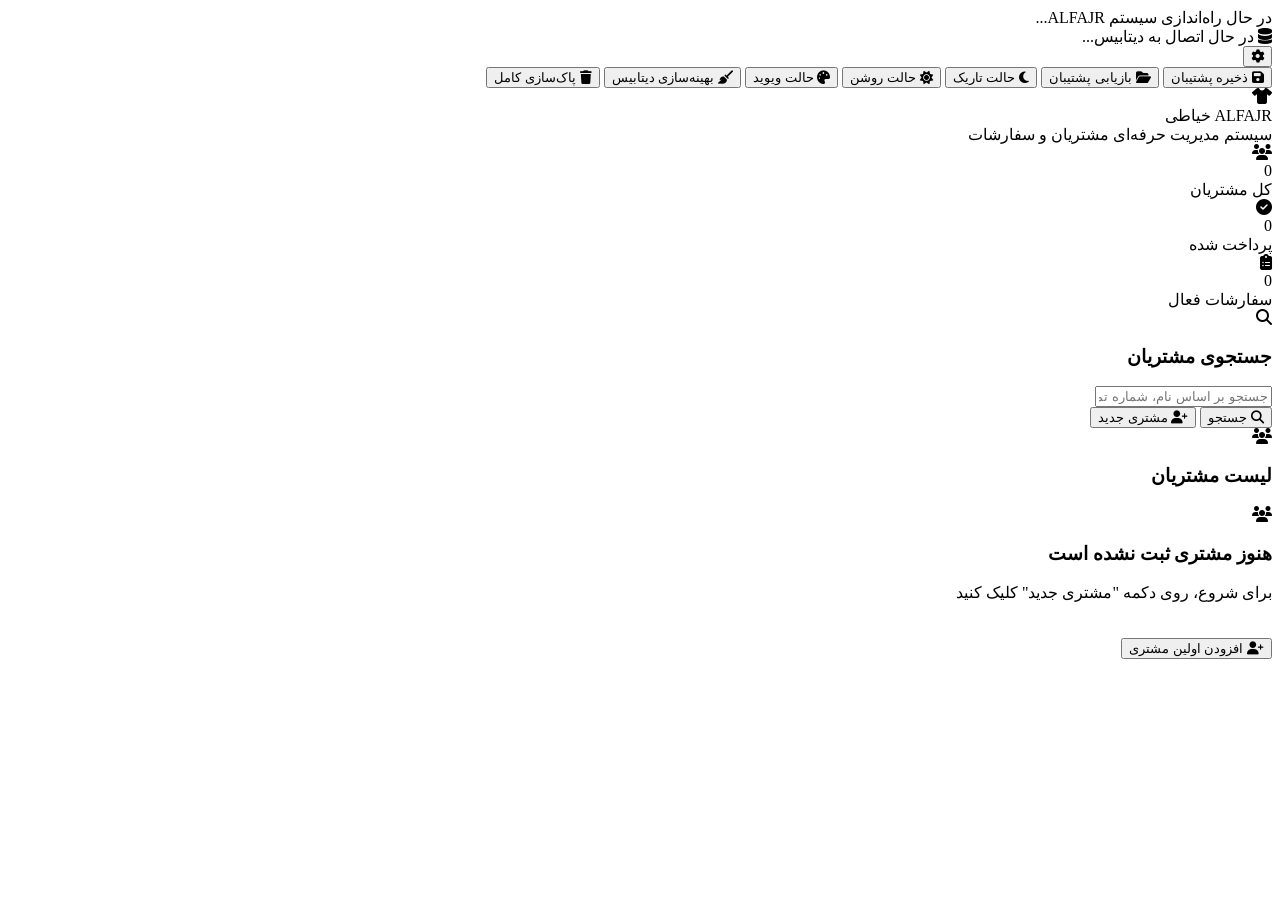
==== index.html @ a3b1174b "Add files via upload" ====
<!DOCTYPE html>
<html lang="fa" dir="rtl">
<head>
    <meta charset="UTF-8">
    <meta name="viewport" content="width=device-width, initial-scale=1.0">
    <meta name="theme-color" content="#D4AF37">
    <meta name="description" content="سیستم مدیریت خیاطی ALFAJR - نسخه حرفه‌ای">
    
    <!-- PWA Configuration -->
    <link rel="manifest" href="manifest.json">
    <link rel="icon" type="image/png" href="assets/icons/icon-192.png">
    <link rel="apple-touch-icon" href="assets/icons/icon-192.png">
    
    <!-- Font Awesome -->
    <link rel="stylesheet" href="https://cdnjs.cloudflare.com/ajax/libs/font-awesome/6.4.0/css/all.min.css">
    
    <!-- CSS Files -->
    <link rel="stylesheet" href="css/main.css">
    <link rel="stylesheet" href="css/theme.css">
    <link rel="stylesheet" href="css/responsive.css">
    
    <title>ALFAJR خیاطی - سیستم مدیریت</title>
</head>
<body class="dark-mode">
    <!-- Loading Overlay -->
    <div id="loadingOverlay">
        <div class="loading-spinner"></div>
        <div id="loadingText">در حال راه‌اندازی سیستم ALFAJR...</div>
    </div>

    <!-- Global Notification -->
    <div id="globalNotification"></div>

    <!-- Database Status -->
    <div id="dbStatus" class="db-status">
        <i class="fas fa-database"></i>
        <span>در حال اتصال به دیتابیس...</span>
    </div>

    <!-- Settings Menu -->
    <div class="settings-menu">
        <button class="settings-btn" onclick="toggleSettings()">
            <i class="fas fa-cog"></i>
        </button>
        <div class="settings-dropdown" id="settingsDropdown">
            <button onclick="saveDataToFile()">
                <i class="fas fa-save"></i>
                ذخیره پشتیبان
            </button>
            <button onclick="document.getElementById('fileInput').click()">
                <i class="fas fa-folder-open"></i>
                بازیابی پشتیبان
            </button>
            <button onclick="toggleDarkMode()">
                <i class="fas fa-moon"></i>
                حالت تاریک
            </button>
            <button onclick="toggleLightMode()">
                <i class="fas fa-sun"></i>
                حالت روشن
            </button>
            <button onclick="toggleVividMode()">
                <i class="fas fa-palette"></i>
                حالت ویوید
            </button>
            <button onclick="optimizeDatabase()">
                <i class="fas fa-broom"></i>
                بهینه‌سازی دیتابیس
            </button>
            <button onclick="clearAllData()" class="delete-btn">
                <i class="fas fa-trash"></i>
                پاک‌سازی کامل
            </button>
        </div>
    </div>

    <!-- Hidden File Input for Backup -->
    <input type="file" id="fileInput" accept=".json" style="display: none;">

    <div class="container">
        <!-- Home Page -->
        <div id="homePage">
            <!-- Main Header -->
            <div class="main-header">
                <div class="logo">
                    <i class="fas fa-tshirt"></i>
                    <div>
                        <div>ALFAJR خیاطی</div>
                        <div class="tagline">سیستم مدیریت حرفه‌ای مشتریان و سفارشات</div>
                    </div>
                </div>
            </div>

            <!-- Stats Bar -->
            <div class="stats-bar" id="statsBar">
                <div class="stat-card">
                    <div class="stat-icon"><i class="fas fa-users"></i></div>
                    <div class="stat-value" id="totalCustomers">0</div>
                    <div class="stat-label">کل مشتریان</div>
                </div>
                <div class="stat-card">
                    <div class="stat-icon"><i class="fas fa-check-circle"></i></div>
                    <div class="stat-value" id="paidCustomers">0</div>
                    <div class="stat-label">پرداخت شده</div>
                </div>
                <div class="stat-card">
                    <div class="stat-icon"><i class="fas fa-clipboard-list"></i></div>
                    <div class="stat-value" id="activeOrders">0</div>
                    <div class="stat-label">سفارشات فعال</div>
                </div>
            </div>

            <!-- Search Section -->
            <div class="search-section">
                <div class="search-header">
                    <i class="fas fa-search"></i>
                    <h3>جستجوی مشتریان</h3>
                </div>
                <div class="search-box">
                    <input type="text" id="searchInput" placeholder="جستجو بر اساس نام، شماره تماس، کد یا توضیحات...">
                    <div class="search-buttons">
                        <button class="btn-primary" onclick="searchCustomer()">
                            <i class="fas fa-search"></i>
                            جستجو
                        </button>
                        <button class="btn-success" onclick="addCustomer()">
                            <i class="fas fa-user-plus"></i>
                            مشتری جدید
                        </button>
                    </div>
                </div>
            </div>

            <!-- Customer List -->
            <div class="customer-list-section">
                <div class="section-title">
                    <i class="fas fa-users"></i>
                    <h3>لیست مشتریان</h3>
                </div>
                <div id="customerList">
                    <!-- Customer cards will be loaded here -->
                    <div class="empty-state">
                        <i class="fas fa-users"></i>
                        <h3>هنوز مشتری ثبت نشده است</h3>
                        <p>برای شروع، روی دکمه "مشتری جدید" کلیک کنید</p>
                        <button class="btn-primary" onclick="addCustomer()" style="margin-top: 20px;">
                            <i class="fas fa-user-plus"></i> افزودن اولین مشتری
                        </button>
                    </div>
                </div>
            </div>
        </div>

        <!-- Profile Page -->
        <div id="profilePage" style="display: none;">
            <!-- Back Button -->
            <button class="back-button btn-secondary" onclick="backHome()">
                <i class="fas fa-arrow-right"></i>
                بازگشت به لیست
            </button>

            <!-- Profile Header -->
            <div class="profile-header-section">
                <div class="profile-main-info">
                    <div class="profile-name" id="profileName">نام مشتری</div>
                    <div class="profile-phone" id="profilePhone">
                        <i class="fas fa-phone"></i>
                        <span id="profilePhoneText">شماره تماس</span>
                    </div>
                    <div class="profile-id" id="profileId">کد: ----------</div>
                </div>

                <!-- Print Buttons -->
                <div class="print-buttons-container" id="printButtonsContainer">
                    <button class="btn-primary" onclick="printFullTable()">
                        <i class="fas fa-print"></i>
                        چاپ لیبل اندازه
                    </button>
                    <button class="btn-secondary" onclick="printProfessionalInvoice()">
                        <i class="fas fa-file-invoice"></i>
                        چاپ فاکتور
                    </button>
                </div>
            </div>

            <!-- Customer Notes -->
            <div class="profile-section">
                <div class="section-header">
                    <h3><i class="fas fa-sticky-note"></i> توضیحات مشتری</h3>
                </div>
                <textarea id="customerNotes" placeholder="توضیحات و یادداشت‌های مربوط به این مشتری را اینجا وارد کنید..."></textarea>
            </div>

            <!-- Measurements Section -->
            <div class="profile-section" id="measurementsContainer">
                <!-- Measurements will be loaded here -->
            </div>

            <!-- Models Section -->
            <div class="profile-section" id="modelsContainer">
                <!-- Models will be loaded here -->
            </div>

            <!-- Price & Delivery Section -->
            <div class="profile-section" id="priceDeliveryContainer">
                <!-- Price & Delivery will be loaded here -->
            </div>

            <!-- Orders Section -->
            <div class="profile-section" id="ordersContainer">
                <!-- Orders will be loaded here -->
            </div>

            <!-- Action Buttons -->
            <div class="profile-action-buttons">
                <button class="btn-primary" onclick="saveCustomer()">
                    <i class="fas fa-save"></i>
                    ذخیره تغییرات
                </button>
                <button class="btn-success" onclick="printFullTable()">
                    <i class="fas fa-print"></i>
                    چاپ لیبل اندازه
                </button>
                <button class="btn-secondary" onclick="printProfessionalInvoice()">
                    <i class="fas fa-file-invoice"></i>
                    چاپ فاکتور
                </button>
                <button class="btn-danger" onclick="deleteCurrentCustomer()">
                    <i class="fas fa-trash"></i>
                    حذف مشتری
                </button>
            </div>
        </div>
    </div>

    <!-- JavaScript Files -->
    <script src="js/utils.js"></script>
    <script src="js/id-generator.js"></script>
    <script src="js/customer.js"></script>
    <script src="js/db.js"></script>
    <script src="js/app.js"></script>
    
    <!-- Service Worker Registration -->
    <script>
        if ('serviceWorker' in navigator) {
            window.addEventListener('load', () => {
                navigator.serviceWorker.register('service-worker.js')
                    .then(registration => {
                        console.log('ServiceWorker registered successfully:', registration.scope);
                    })
                    .catch(error => {
                        console.log('ServiceWorker registration failed:', error);
                    });
            });
        }
    </script>
</body>
</html>
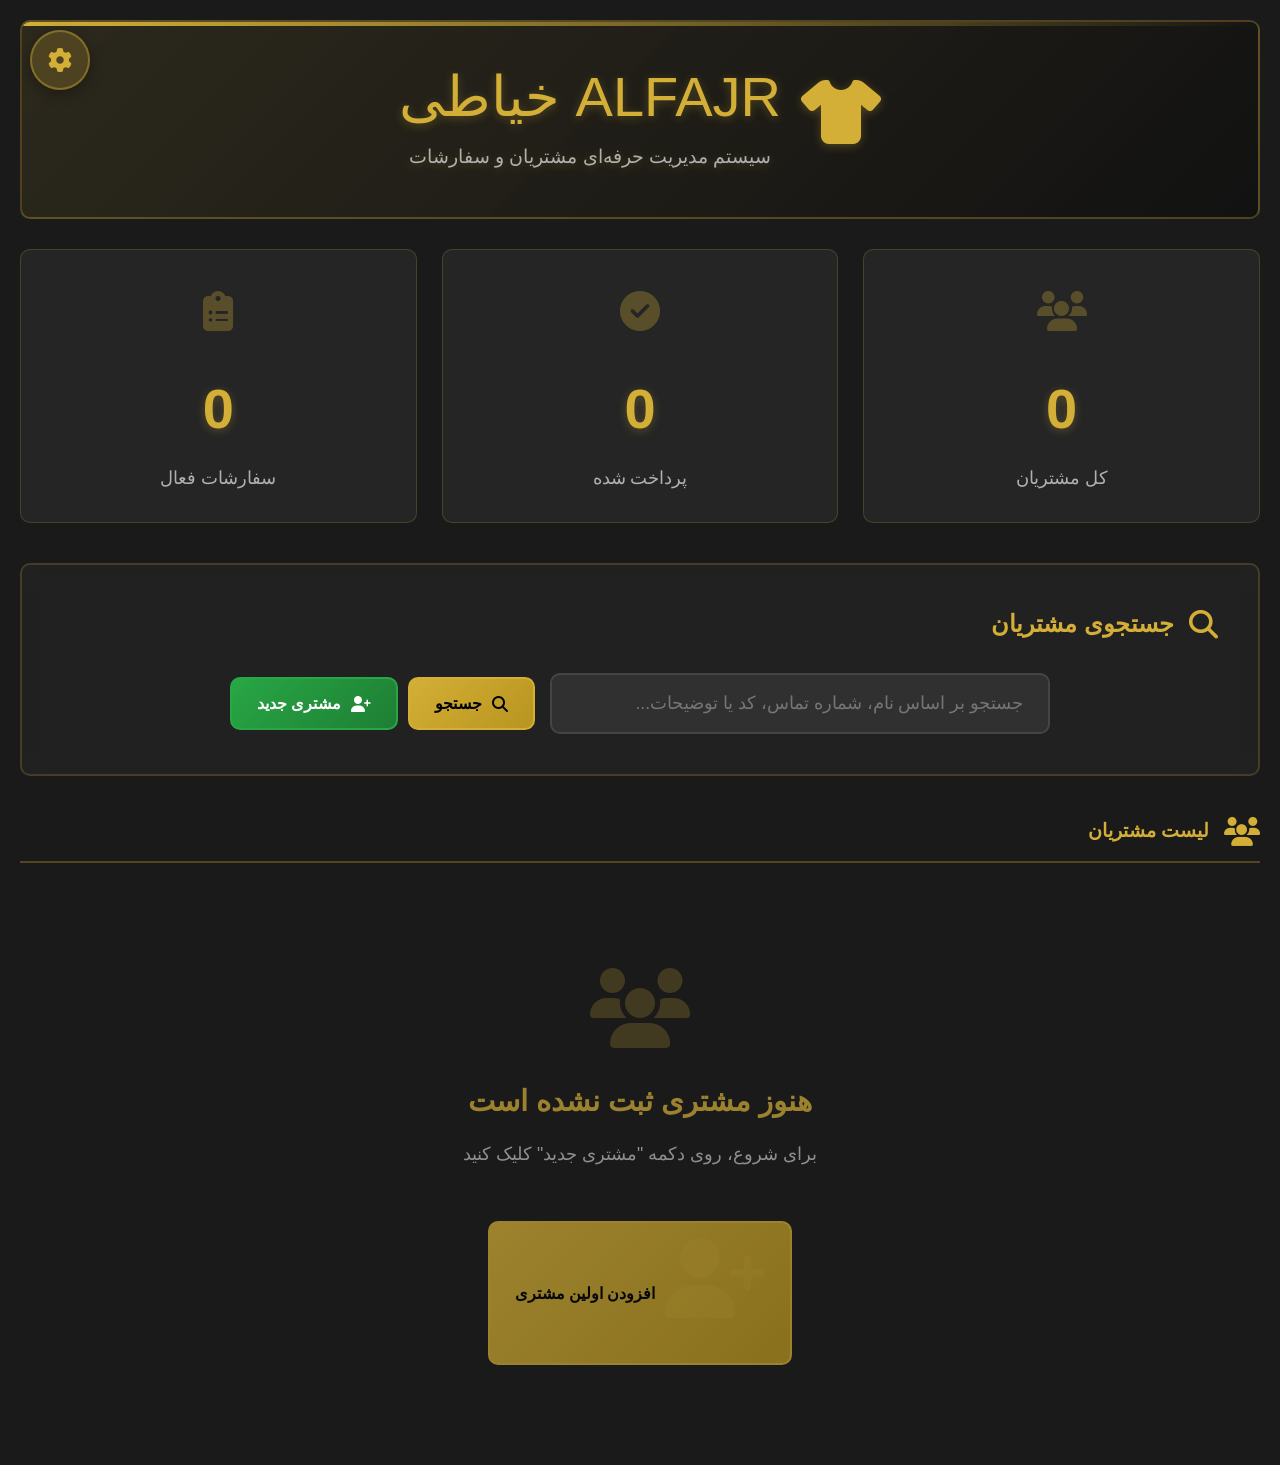
==== commit 50b99ca2: "Update index.html" ====
--- a/index.html
+++ b/index.html
@@ -23,51 +23,45 @@
 </head>
 <body class="dark-mode">
     <!-- Loading Overlay -->
-    <div id="loadingOverlay">
+    <div id="loadingOverlay" class="loading-overlay">
         <div class="loading-spinner"></div>
-        <div id="loadingText">در حال راه‌اندازی سیستم ALFAJR...</div>
+        <div id="loadingText" class="loading-text">در حال راه‌اندازی سیستم...</div>
     </div>
 
     <!-- Global Notification -->
-    <div id="globalNotification"></div>
-
-    <!-- Database Status -->
-    <div id="dbStatus" class="db-status">
-        <i class="fas fa-database"></i>
-        <span>در حال اتصال به دیتابیس...</span>
-    </div>
+    <div id="globalNotification" class="notification-container"></div>
 
     <!-- Settings Menu -->
     <div class="settings-menu">
-        <button class="settings-btn" onclick="toggleSettings()">
+        <button class="settings-btn" onclick="App.toggleSettings()">
             <i class="fas fa-cog"></i>
         </button>
         <div class="settings-dropdown" id="settingsDropdown">
-            <button onclick="saveDataToFile()">
+            <button onclick="App.exportData()">
                 <i class="fas fa-save"></i>
                 ذخیره پشتیبان
             </button>
-            <button onclick="document.getElementById('fileInput').click()">
+            <button onclick="App.triggerFileImport()">
                 <i class="fas fa-folder-open"></i>
                 بازیابی پشتیبان
             </button>
-            <button onclick="toggleDarkMode()">
+            <button onclick="App.setTheme('dark')">
                 <i class="fas fa-moon"></i>
                 حالت تاریک
             </button>
-            <button onclick="toggleLightMode()">
+            <button onclick="App.setTheme('light')">
                 <i class="fas fa-sun"></i>
                 حالت روشن
             </button>
-            <button onclick="toggleVividMode()">
+            <button onclick="App.setTheme('vivid')">
                 <i class="fas fa-palette"></i>
                 حالت ویوید
             </button>
-            <button onclick="optimizeDatabase()">
+            <button onclick="App.optimizeDatabase()">
                 <i class="fas fa-broom"></i>
-                بهینه‌سازی دیتابیس
-            </button>
-            <button onclick="clearAllData()" class="delete-btn">
+                بهینه‌سازی
+            </button>
+            <button onclick="App.clearAllData()" class="delete-btn">
                 <i class="fas fa-trash"></i>
                 پاک‌سازی کامل
             </button>
@@ -119,11 +113,11 @@
                 <div class="search-box">
                     <input type="text" id="searchInput" placeholder="جستجو بر اساس نام، شماره تماس، کد یا توضیحات...">
                     <div class="search-buttons">
-                        <button class="btn-primary" onclick="searchCustomer()">
+                        <button class="btn-primary" onclick="App.searchCustomers()">
                             <i class="fas fa-search"></i>
                             جستجو
                         </button>
-                        <button class="btn-success" onclick="addCustomer()">
+                        <button class="btn-success" onclick="App.addCustomer()">
                             <i class="fas fa-user-plus"></i>
                             مشتری جدید
                         </button>
@@ -138,12 +132,11 @@
                     <h3>لیست مشتریان</h3>
                 </div>
                 <div id="customerList">
-                    <!-- Customer cards will be loaded here -->
                     <div class="empty-state">
                         <i class="fas fa-users"></i>
                         <h3>هنوز مشتری ثبت نشده است</h3>
                         <p>برای شروع، روی دکمه "مشتری جدید" کلیک کنید</p>
-                        <button class="btn-primary" onclick="addCustomer()" style="margin-top: 20px;">
+                        <button class="btn-primary" onclick="App.addCustomer()" style="margin-top: 20px;">
                             <i class="fas fa-user-plus"></i> افزودن اولین مشتری
                         </button>
                     </div>
@@ -154,7 +147,7 @@
         <!-- Profile Page -->
         <div id="profilePage" style="display: none;">
             <!-- Back Button -->
-            <button class="back-button btn-secondary" onclick="backHome()">
+            <button class="back-button btn-secondary" onclick="App.backHome()">
                 <i class="fas fa-arrow-right"></i>
                 بازگشت به لیست
             </button>
@@ -172,11 +165,11 @@
 
                 <!-- Print Buttons -->
                 <div class="print-buttons-container" id="printButtonsContainer">
-                    <button class="btn-primary" onclick="printFullTable()">
+                    <button class="btn-primary" onclick="App.printMeasurementLabel()">
                         <i class="fas fa-print"></i>
                         چاپ لیبل اندازه
                     </button>
-                    <button class="btn-secondary" onclick="printProfessionalInvoice()">
+                    <button class="btn-secondary" onclick="App.printInvoice()">
                         <i class="fas fa-file-invoice"></i>
                         چاپ فاکتور
                     </button>
@@ -193,39 +186,76 @@
 
             <!-- Measurements Section -->
             <div class="profile-section" id="measurementsContainer">
-                <!-- Measurements will be loaded here -->
+                <div class="section-header">
+                    <h3><i class="fas fa-ruler-combined"></i> اندازه‌گیری‌ها</h3>
+                </div>
+                <div class="measurements-grid" id="measurementsGrid">
+                    <!-- اندازه‌گیری‌ها اینجا رندر می‌شوند -->
+                </div>
             </div>
 
             <!-- Models Section -->
             <div class="profile-section" id="modelsContainer">
-                <!-- Models will be loaded here -->
+                <div class="section-header">
+                    <h3><i class="fas fa-tshirt"></i> مدل‌ها</h3>
+                </div>
+                <div class="models-grid" id="modelsGrid">
+                    <!-- مدل‌ها اینجا رندر می‌شوند -->
+                </div>
             </div>
 
             <!-- Price & Delivery Section -->
             <div class="profile-section" id="priceDeliveryContainer">
-                <!-- Price & Delivery will be loaded here -->
+                <div class="price-delivery-grid">
+                    <div class="price-section">
+                        <h4><i class="fas fa-money-bill-wave"></i> قیمت‌گذاری</h4>
+                        <div class="price-input">
+                            <label>قیمت کل (تومان):</label>
+                            <input type="number" id="totalPrice" min="0" step="1000">
+                        </div>
+                        <div class="price-input">
+                            <label>مبلغ پرداخت شده:</label>
+                            <input type="number" id="paidAmount" min="0" step="1000">
+                        </div>
+                    </div>
+                    <div class="delivery-section">
+                        <h4><i class="fas fa-calendar-alt"></i> تحویل</h4>
+                        <div class="delivery-input">
+                            <label>تاریخ تحویل:</label>
+                            <input type="text" id="deliveryDate" placeholder="مثال: ۱۴۰۲/۱۰/۱۵">
+                        </div>
+                    </div>
+                </div>
             </div>
 
             <!-- Orders Section -->
             <div class="profile-section" id="ordersContainer">
-                <!-- Orders will be loaded here -->
+                <div class="section-header">
+                    <h3><i class="fas fa-clipboard-list"></i> سفارشات</h3>
+                    <button class="btn-small" onclick="App.addOrder()">
+                        <i class="fas fa-plus"></i> افزودن سفارش
+                    </button>
+                </div>
+                <div id="ordersList">
+                    <!-- سفارشات اینجا رندر می‌شوند -->
+                </div>
             </div>
 
             <!-- Action Buttons -->
             <div class="profile-action-buttons">
-                <button class="btn-primary" onclick="saveCustomer()">
+                <button class="btn-primary" onclick="App.saveCurrentCustomer()">
                     <i class="fas fa-save"></i>
                     ذخیره تغییرات
                 </button>
-                <button class="btn-success" onclick="printFullTable()">
+                <button class="btn-success" onclick="App.printMeasurementLabel()">
                     <i class="fas fa-print"></i>
                     چاپ لیبل اندازه
                 </button>
-                <button class="btn-secondary" onclick="printProfessionalInvoice()">
+                <button class="btn-secondary" onclick="App.printInvoice()">
                     <i class="fas fa-file-invoice"></i>
                     چاپ فاکتور
                 </button>
-                <button class="btn-danger" onclick="deleteCurrentCustomer()">
+                <button class="btn-danger" onclick="App.deleteCurrentCustomer()">
                     <i class="fas fa-trash"></i>
                     حذف مشتری
                 </button>
@@ -235,9 +265,9 @@
 
     <!-- JavaScript Files -->
     <script src="js/utils.js"></script>
-    <script src="js/id-generator.js"></script>
+    <script src="js/db.js"></script>
     <script src="js/customer.js"></script>
-    <script src="js/db.js"></script>
+    <script src="js/print.js"></script>
     <script src="js/app.js"></script>
     
     <!-- Service Worker Registration -->
@@ -245,9 +275,6 @@
         if ('serviceWorker' in navigator) {
             window.addEventListener('load', () => {
                 navigator.serviceWorker.register('service-worker.js')
-                    .then(registration => {
-                        console.log('ServiceWorker registered successfully:', registration.scope);
-                    })
                     .catch(error => {
                         console.log('ServiceWorker registration failed:', error);
                     });
@@ -255,4 +282,4 @@
         }
     </script>
 </body>
-</html>+</html>
--- a/css/main.css
+++ b/css/main.css
@@ -0,0 +1,1227 @@
+/* ========== RESET & BASE STYLES ========== */
+* {
+    margin: 0;
+    padding: 0;
+    box-sizing: border-box;
+}
+
+:root {
+    --primary-gold: #D4AF37;
+    --primary-dark: #1a1a1a;
+    --primary-light: #f8f9fa;
+    --text-light: #C0C0C0;
+    --text-dark: #333333;
+    --success: #28a745;
+    --danger: #dc3545;
+    --warning: #ffc107;
+    --info: #17a2b8;
+    --border-radius: 10px;
+    --box-shadow: 0 4px 20px rgba(0, 0, 0, 0.2);
+    --transition: all 0.3s ease;
+}
+
+body {
+    font-family: 'Segoe UI', Tahoma, Geneva, Verdana, sans-serif;
+    background: var(--primary-dark);
+    color: var(--text-light);
+    min-height: 100vh;
+    line-height: 1.6;
+    transition: var(--transition);
+    overflow-x: hidden;
+}
+
+/* ========== LAYOUT ========== */
+.container {
+    max-width: 1400px;
+    margin: 0 auto;
+    padding: 20px;
+    min-height: 100vh;
+}
+
+/* ========== HEADER & LOGO ========== */
+.main-header {
+    text-align: center;
+    padding: 30px 20px;
+    background: linear-gradient(135deg, rgba(212, 175, 55, 0.1) 0%, rgba(0, 0, 0, 0.3) 100%);
+    border-radius: var(--border-radius);
+    margin-bottom: 30px;
+    border: 2px solid rgba(212, 175, 55, 0.3);
+    position: relative;
+    overflow: hidden;
+}
+
+.main-header::before {
+    content: '';
+    position: absolute;
+    top: 0;
+    left: 0;
+    right: 0;
+    height: 4px;
+    background: linear-gradient(90deg, var(--primary-gold), transparent);
+}
+
+.logo {
+    font-size: 3.5rem;
+    color: var(--primary-gold);
+    margin-bottom: 15px;
+    text-shadow: 0 2px 10px rgba(212, 175, 55, 0.3);
+    display: flex;
+    align-items: center;
+    justify-content: center;
+    gap: 20px;
+}
+
+.logo i {
+    font-size: 4rem;
+    animation: pulse 2s infinite;
+}
+
+@keyframes pulse {
+    0% { transform: scale(1); }
+    50% { transform: scale(1.1); }
+    100% { transform: scale(1); }
+}
+
+.tagline {
+    color: var(--text-light);
+    font-size: 1.2rem;
+    opacity: 0.9;
+}
+
+/* ========== SETTINGS MENU ========== */
+.settings-menu {
+    position: fixed;
+    top: 30px;
+    left: 30px;
+    z-index: 1000;
+}
+
+.settings-btn {
+    width: 60px;
+    height: 60px;
+    border-radius: 50%;
+    background: rgba(212, 175, 55, 0.2);
+    border: 2px solid rgba(212, 175, 55, 0.4);
+    color: var(--primary-gold);
+    cursor: pointer;
+    display: flex;
+    align-items: center;
+    justify-content: center;
+    font-size: 1.5rem;
+    transition: var(--transition);
+    box-shadow: 0 4px 15px rgba(0, 0, 0, 0.3);
+    backdrop-filter: blur(10px);
+}
+
+.settings-btn:hover {
+    background: rgba(212, 175, 55, 0.4);
+    transform: rotate(90deg) scale(1.1);
+}
+
+.settings-dropdown {
+    position: absolute;
+    top: 70px;
+    left: 0;
+    background: rgba(0, 0, 0, 0.95);
+    border: 2px solid rgba(212, 175, 55, 0.4);
+    border-radius: 15px;
+    padding: 15px;
+    min-width: 280px;
+    display: none;
+    box-shadow: 0 10px 40px rgba(0, 0, 0, 0.5);
+    z-index: 1001;
+    backdrop-filter: blur(20px);
+}
+
+.settings-dropdown.show {
+    display: block;
+    animation: slideDown 0.3s ease;
+}
+
+@keyframes slideDown {
+    from {
+        opacity: 0;
+        transform: translateY(-20px);
+    }
+    to {
+        opacity: 1;
+        transform: translateY(0);
+    }
+}
+
+.settings-dropdown button {
+    width: 100%;
+    padding: 15px;
+    margin: 8px 0;
+    border: none;
+    background: rgba(255, 255, 255, 0.1);
+    color: var(--text-light);
+    border-radius: 8px;
+    cursor: pointer;
+    display: flex;
+    align-items: center;
+    gap: 15px;
+    font-size: 1rem;
+    transition: var(--transition);
+    text-align: right;
+}
+
+.settings-dropdown button:hover {
+    background: rgba(212, 175, 55, 0.3);
+    transform: translateX(-5px);
+    color: #ffffff;
+}
+
+.settings-dropdown button i {
+    width: 20px;
+    text-align: center;
+}
+
+.settings-dropdown .delete-btn {
+    background: rgba(220, 53, 69, 0.2);
+    color: #ff6b6b;
+}
+
+.settings-dropdown .delete-btn:hover {
+    background: rgba(220, 53, 69, 0.4);
+}
+
+/* ========== LOADING OVERLAY ========== */
+#loadingOverlay {
+    position: fixed;
+    top: 0;
+    left: 0;
+    right: 0;
+    bottom: 0;
+    background: rgba(0, 0, 0, 0.95);
+    display: none;
+    flex-direction: column;
+    justify-content: center;
+    align-items: center;
+    z-index: 9999;
+    backdrop-filter: blur(10px);
+}
+
+.loading-spinner {
+    width: 80px;
+    height: 80px;
+    border: 5px solid rgba(212, 175, 55, 0.1);
+    border-radius: 50%;
+    border-top-color: var(--primary-gold);
+    animation: spin 1s linear infinite;
+    margin-bottom: 30px;
+}
+
+@keyframes spin {
+    0% { transform: rotate(0deg); }
+    100% { transform: rotate(360deg); }
+}
+
+#loadingText {
+    color: var(--primary-gold);
+    font-size: 1.3rem;
+    text-align: center;
+    max-width: 400px;
+    line-height: 1.8;
+}
+
+/* ========== NOTIFICATION ========== */
+#globalNotification {
+    position: fixed;
+    top: 30px;
+    right: 30px;
+    padding: 20px 30px;
+    border-radius: 12px;
+    color: white;
+    font-weight: bold;
+    z-index: 9998;
+    max-width: 400px;
+    box-shadow: var(--box-shadow);
+    display: none;
+    align-items: center;
+    gap: 15px;
+    backdrop-filter: blur(10px);
+    animation: slideInRight 0.5s ease;
+    border-left: 5px solid;
+}
+
+@keyframes slideInRight {
+    from {
+        transform: translateX(100%);
+        opacity: 0;
+    }
+    to {
+        transform: translateX(0);
+        opacity: 1;
+    }
+}
+
+#globalNotification.success {
+    background: rgba(40, 167, 69, 0.9);
+    border-left-color: #28a745;
+}
+
+#globalNotification.error {
+    background: rgba(220, 53, 69, 0.9);
+    border-left-color: #dc3545;
+}
+
+#globalNotification.warning {
+    background: rgba(255, 193, 7, 0.9);
+    color: #333;
+    border-left-color: #ffc107;
+}
+
+#globalNotification.info {
+    background: rgba(23, 162, 184, 0.9);
+    border-left-color: #17a2b8;
+}
+
+/* ========== DATABASE STATUS ========== */
+#dbStatus {
+    position: fixed;
+    bottom: 30px;
+    left: 30px;
+    padding: 12px 20px;
+    border-radius: 25px;
+    font-size: 0.9rem;
+    display: flex;
+    align-items: center;
+    gap: 10px;
+    z-index: 999;
+    backdrop-filter: blur(10px);
+    box-shadow: 0 4px 15px rgba(0, 0, 0, 0.3);
+    transition: var(--transition);
+}
+
+#dbStatus.connected {
+    background: rgba(40, 167, 69, 0.9);
+    color: white;
+}
+
+#dbStatus.disconnected {
+    background: rgba(220, 53, 69, 0.9);
+    color: white;
+}
+
+/* ========== HOME PAGE ========== */
+#homePage {
+    animation: fadeIn 0.5s ease;
+}
+
+/* ========== STATS BAR ========== */
+.stats-bar {
+    display: grid;
+    grid-template-columns: repeat(auto-fit, minmax(250px, 1fr));
+    gap: 25px;
+    margin-bottom: 40px;
+}
+
+.stat-card {
+    background: rgba(255, 255, 255, 0.05);
+    border: 1px solid rgba(212, 175, 55, 0.2);
+    border-radius: var(--border-radius);
+    padding: 30px;
+    text-align: center;
+    transition: var(--transition);
+    position: relative;
+    overflow: hidden;
+}
+
+.stat-card:hover {
+    transform: translateY(-10px);
+    border-color: var(--primary-gold);
+    box-shadow: 0 10px 30px rgba(212, 175, 55, 0.2);
+    background: rgba(212, 175, 55, 0.05);
+}
+
+.stat-card::before {
+    content: '';
+    position: absolute;
+    top: 0;
+    left: 0;
+    right: 0;
+    height: 4px;
+    background: var(--primary-gold);
+    transform: scaleX(0);
+    transition: transform 0.3s ease;
+}
+
+.stat-card:hover::before {
+    transform: scaleX(1);
+}
+
+.stat-value {
+    font-size: 3.5rem;
+    font-weight: bold;
+    color: var(--primary-gold);
+    margin-bottom: 10px;
+    text-shadow: 0 2px 10px rgba(212, 175, 55, 0.3);
+}
+
+.stat-label {
+    font-size: 1.1rem;
+    color: var(--text-light);
+    opacity: 0.9;
+}
+
+.stat-icon {
+    font-size: 2.5rem;
+    color: rgba(212, 175, 55, 0.3);
+    margin-bottom: 20px;
+}
+
+/* ========== SEARCH SECTION ========== */
+.search-section {
+    background: rgba(255, 255, 255, 0.03);
+    border: 2px solid rgba(212, 175, 55, 0.2);
+    border-radius: var(--border-radius);
+    padding: 40px;
+    margin-bottom: 40px;
+    backdrop-filter: blur(10px);
+}
+
+.search-header {
+    display: flex;
+    align-items: center;
+    gap: 15px;
+    margin-bottom: 30px;
+    color: var(--primary-gold);
+}
+
+.search-header i {
+    font-size: 1.8rem;
+}
+
+.search-header h3 {
+    font-size: 1.5rem;
+}
+
+.search-box {
+    display: flex;
+    gap: 15px;
+    flex-wrap: wrap;
+    justify-content: center;
+    align-items: center;
+}
+
+#searchInput {
+    flex: 1;
+    min-width: 300px;
+    max-width: 500px;
+    padding: 18px 25px;
+    font-size: 1.1rem;
+    background: rgba(255, 255, 255, 0.07);
+    border: 2px solid rgba(255, 255, 255, 0.1);
+    color: var(--text-light);
+    border-radius: var(--border-radius);
+    transition: var(--transition);
+}
+
+#searchInput:focus {
+    outline: none;
+    border-color: var(--primary-gold);
+    box-shadow: 0 0 0 3px rgba(212, 175, 55, 0.2);
+}
+
+.search-buttons {
+    display: flex;
+    gap: 10px;
+    flex-wrap: wrap;
+}
+
+/* ========== BUTTONS ========== */
+button {
+    padding: 15px 25px;
+    border: none;
+    border-radius: var(--border-radius);
+    font-size: 1rem;
+    font-weight: 600;
+    cursor: pointer;
+    transition: var(--transition);
+    display: inline-flex;
+    align-items: center;
+    justify-content: center;
+    gap: 10px;
+    min-height: 50px;
+}
+
+.btn-primary {
+    background: linear-gradient(135deg, var(--primary-gold), #b8951f);
+    color: #000;
+    border: 2px solid var(--primary-gold);
+}
+
+.btn-primary:hover {
+    background: linear-gradient(135deg, #b8951f, var(--primary-gold));
+    transform: translateY(-3px);
+    box-shadow: 0 7px 20px rgba(212, 175, 55, 0.4);
+}
+
+.btn-secondary {
+    background: rgba(255, 255, 255, 0.1);
+    color: var(--text-light);
+    border: 2px solid rgba(255, 255, 255, 0.2);
+}
+
+.btn-secondary:hover {
+    background: rgba(255, 255, 255, 0.2);
+    transform: translateY(-3px);
+    box-shadow: 0 7px 20px rgba(255, 255, 255, 0.1);
+}
+
+.btn-success {
+    background: linear-gradient(135deg, var(--success), #1e7e34);
+    color: white;
+    border: 2px solid var(--success);
+}
+
+.btn-danger {
+    background: linear-gradient(135deg, var(--danger), #bd2130);
+    color: white;
+    border: 2px solid var(--danger);
+}
+
+.btn-danger:hover {
+    background: linear-gradient(135deg, #bd2130, var(--danger));
+    transform: translateY(-3px);
+    box-shadow: 0 7px 20px rgba(220, 53, 69, 0.4);
+}
+
+/* ========== CUSTOMER LIST ========== */
+.customer-list-section {
+    margin-top: 40px;
+}
+
+.section-title {
+    display: flex;
+    align-items: center;
+    gap: 15px;
+    margin-bottom: 25px;
+    color: var(--primary-gold);
+    padding-bottom: 15px;
+    border-bottom: 2px solid rgba(212, 175, 55, 0.3);
+}
+
+.section-title i {
+    font-size: 1.8rem;
+}
+
+#customerList {
+    display: grid;
+    grid-template-columns: repeat(auto-fill, minmax(350px, 1fr));
+    gap: 25px;
+}
+
+.customer-card {
+    background: rgba(255, 255, 255, 0.03);
+    border: 2px solid rgba(255, 255, 255, 0.1);
+    border-radius: var(--border-radius);
+    padding: 25px;
+    cursor: pointer;
+    transition: var(--transition);
+    position: relative;
+    overflow: hidden;
+}
+
+.customer-card:hover {
+    transform: translateY(-10px);
+    border-color: var(--primary-gold);
+    box-shadow: 0 15px 40px rgba(0, 0, 0, 0.3);
+    background: rgba(212, 175, 55, 0.05);
+}
+
+.customer-card::after {
+    content: '';
+    position: absolute;
+    top: 0;
+    right: 0;
+    width: 100%;
+    height: 100%;
+    background: linear-gradient(135deg, rgba(212, 175, 55, 0.1), transparent);
+    opacity: 0;
+    transition: opacity 0.3s ease;
+}
+
+.customer-card:hover::after {
+    opacity: 1;
+}
+
+.customer-header {
+    display: flex;
+    justify-content: space-between;
+    align-items: center;
+    margin-bottom: 15px;
+}
+
+.customer-id {
+    font-family: 'Courier New', monospace;
+    background: rgba(15, 206, 255, 0.1);
+    color: #0fceff;
+    padding: 5px 10px;
+    border-radius: 20px;
+    font-size: 0.9rem;
+}
+
+.customer-date {
+    color: var(--text-light);
+    opacity: 0.7;
+    font-size: 0.9rem;
+}
+
+.customer-name {
+    font-size: 1.5rem;
+    color: #ffffff;
+    margin-bottom: 10px;
+    font-weight: bold;
+}
+
+.customer-phone {
+    color: #0fceff;
+    font-size: 1.1rem;
+    margin-bottom: 15px;
+    display: flex;
+    align-items: center;
+    gap: 10px;
+}
+
+.customer-notes {
+    color: var(--text-light);
+    opacity: 0.8;
+    font-size: 0.95rem;
+    line-height: 1.6;
+    margin-bottom: 20px;
+    max-height: 60px;
+    overflow: hidden;
+    text-overflow: ellipsis;
+}
+
+.customer-footer {
+    display: flex;
+    justify-content: space-between;
+    align-items: center;
+    margin-top: 20px;
+    padding-top: 20px;
+    border-top: 1px solid rgba(255, 255, 255, 0.1);
+}
+
+.customer-badges {
+    display: flex;
+    gap: 10px;
+    flex-wrap: wrap;
+}
+
+.badge {
+    padding: 5px 12px;
+    border-radius: 20px;
+    font-size: 0.8rem;
+    font-weight: bold;
+}
+
+.badge.price {
+    background: rgba(40, 167, 69, 0.2);
+    color: #28a745;
+    border: 1px solid rgba(40, 167, 69, 0.3);
+}
+
+.badge.paid {
+    background: rgba(15, 206, 255, 0.2);
+    color: #0fceff;
+    border: 1px solid rgba(15, 206, 255, 0.3);
+}
+
+.badge.delivery {
+    background: rgba(212, 175, 55, 0.2);
+    color: var(--primary-gold);
+    border: 1px solid rgba(212, 175, 55, 0.3);
+}
+
+.delete-btn-small {
+    background: rgba(220, 53, 69, 0.1);
+    color: #dc3545;
+    border: 1px solid rgba(220, 53, 69, 0.3);
+    padding: 8px 15px;
+    border-radius: 6px;
+    cursor: pointer;
+    transition: var(--transition);
+}
+
+.delete-btn-small:hover {
+    background: rgba(220, 53, 69, 0.3);
+    transform: scale(1.1);
+}
+
+/* ========== EMPTY STATE ========== */
+.empty-state {
+    text-align: center;
+    padding: 80px 40px;
+    color: var(--text-light);
+    opacity: 0.7;
+    grid-column: 1 / -1;
+}
+
+.empty-state i {
+    font-size: 5rem;
+    color: rgba(212, 175, 55, 0.3);
+    margin-bottom: 30px;
+}
+
+.empty-state h3 {
+    font-size: 1.8rem;
+    margin-bottom: 15px;
+    color: var(--primary-gold);
+}
+
+.empty-state p {
+    font-size: 1.1rem;
+    max-width: 500px;
+    margin: 0 auto 30px;
+    line-height: 1.8;
+}
+
+/* ========== PROFILE PAGE ========== */
+#profilePage {
+    animation: fadeIn 0.5s ease;
+    padding-bottom: 50px;
+}
+
+.profile-header-section {
+    background: linear-gradient(135deg, rgba(212, 175, 55, 0.1) 0%, rgba(0, 0, 0, 0.3) 100%);
+    border-radius: var(--border-radius);
+    padding: 40px;
+    margin-bottom: 40px;
+    border: 2px solid rgba(212, 175, 55, 0.3);
+    position: relative;
+    overflow: hidden;
+}
+
+.profile-header-section::before {
+    content: '';
+    position: absolute;
+    top: 0;
+    left: 0;
+    right: 0;
+    height: 4px;
+    background: linear-gradient(90deg, var(--primary-gold), transparent);
+}
+
+.profile-main-info {
+    text-align: center;
+    margin-bottom: 30px;
+}
+
+.profile-name {
+    font-size: 2.5rem;
+    color: #ffffff;
+    margin-bottom: 10px;
+    font-weight: bold;
+}
+
+.profile-phone {
+    font-size: 1.5rem;
+    color: #0fceff;
+    margin-bottom: 15px;
+    display: flex;
+    align-items: center;
+    justify-content: center;
+    gap: 10px;
+}
+
+.profile-id {
+    background: rgba(15, 206, 255, 0.1);
+    color: #0fceff;
+    padding: 10px 20px;
+    border-radius: 30px;
+    display: inline-block;
+    font-family: 'Courier New', monospace;
+    font-size: 1.1rem;
+}
+
+.print-buttons-container {
+    display: flex;
+    gap: 15px;
+    justify-content: center;
+    margin-top: 30px;
+    flex-wrap: wrap;
+}
+
+.back-button {
+    position: absolute;
+    top: 30px;
+    left: 30px;
+    z-index: 10;
+}
+
+/* ========== PROFILE SECTIONS ========== */
+.profile-section {
+    background: rgba(255, 255, 255, 0.03);
+    border: 2px solid rgba(255, 255, 255, 0.1);
+    border-radius: var(--border-radius);
+    padding: 35px;
+    margin-bottom: 30px;
+    transition: var(--transition);
+}
+
+.profile-section:hover {
+    border-color: var(--primary-gold);
+    box-shadow: 0 10px 30px rgba(0, 0, 0, 0.2);
+}
+
+.section-header {
+    display: flex;
+    align-items: center;
+    justify-content: space-between;
+    margin-bottom: 30px;
+    padding-bottom: 20px;
+    border-bottom: 2px solid rgba(212, 175, 55, 0.3);
+}
+
+.section-header h3 {
+    color: var(--primary-gold);
+    font-size: 1.5rem;
+    display: flex;
+    align-items: center;
+    gap: 15px;
+}
+
+.section-header i {
+    font-size: 1.8rem;
+}
+
+/* ========== NOTES SECTION ========== */
+#customerNotes {
+    width: 100%;
+    min-height: 150px;
+    padding: 20px;
+    font-size: 1.1rem;
+    line-height: 1.8;
+    background: rgba(255, 255, 255, 0.05);
+    border: 2px solid rgba(255, 255, 255, 0.1);
+    color: var(--text-light);
+    border-radius: var(--border-radius);
+    resize: vertical;
+    transition: var(--transition);
+}
+
+#customerNotes:focus {
+    outline: none;
+    border-color: var(--primary-gold);
+    box-shadow: 0 0 0 3px rgba(212, 175, 55, 0.2);
+    background: rgba(255, 255, 255, 0.08);
+}
+
+/* ========== MEASUREMENTS SECTION ========== */
+#measurementsContainer .section-header {
+    border-bottom-color: rgba(40, 167, 69, 0.3);
+}
+
+#measurementsContainer .section-header h3 {
+    color: #28a745;
+}
+
+.measurements-grid {
+    display: grid;
+    grid-template-columns: repeat(auto-fill, minmax(300px, 1fr));
+    gap: 25px;
+}
+
+.measurement-group {
+    background: rgba(255, 255, 255, 0.02);
+    border: 1px solid rgba(255, 255, 255, 0.05);
+    border-radius: var(--border-radius);
+    padding: 25px;
+}
+
+.measurement-group h4 {
+    color: #0fceff;
+    margin-bottom: 20px;
+    padding-bottom: 10px;
+    border-bottom: 1px solid rgba(255, 255, 255, 0.1);
+    font-size: 1.2rem;
+}
+
+.measurement-fields {
+    display: flex;
+    flex-direction: column;
+    gap: 20px;
+}
+
+.measurement-field {
+    display: flex;
+    flex-direction: column;
+    gap: 8px;
+}
+
+.measurement-field label {
+    color: var(--text-light);
+    font-size: 0.95rem;
+    opacity: 0.9;
+}
+
+.measurement-input {
+    padding: 15px;
+    background: rgba(255, 255, 255, 0.05);
+    border: 2px solid rgba(255, 255, 255, 0.1);
+    border-radius: 8px;
+    color: var(--text-light);
+    font-size: 1.1rem;
+    transition: var(--transition);
+}
+
+.measurement-input:focus {
+    outline: none;
+    border-color: #28a745;
+    box-shadow: 0 0 0 3px rgba(40, 167, 69, 0.2);
+    background: rgba(255, 255, 255, 0.08);
+}
+
+/* ========== MODELS SECTION ========== */
+#modelsContainer .section-header {
+    border-bottom-color: rgba(255, 193, 7, 0.3);
+}
+
+#modelsContainer .section-header h3 {
+    color: #ffc107;
+}
+
+.models-grid {
+    display: grid;
+    grid-template-columns: repeat(auto-fill, minmax(300px, 1fr));
+    gap: 25px;
+}
+
+.model-category {
+    background: rgba(255, 255, 255, 0.02);
+    border: 1px solid rgba(255, 255, 255, 0.05);
+    border-radius: var(--border-radius);
+    padding: 25px;
+}
+
+.model-category h4 {
+    color: #0fceff;
+    margin-bottom: 20px;
+    padding-bottom: 10px;
+    border-bottom: 1px solid rgba(255, 255, 255, 0.1);
+    font-size: 1.2rem;
+}
+
+.model-options {
+    display: flex;
+    flex-wrap: wrap;
+    gap: 12px;
+}
+
+.model-option {
+    padding: 12px 20px;
+    background: rgba(255, 255, 255, 0.05);
+    border: 2px solid rgba(255, 255, 255, 0.1);
+    border-radius: 30px;
+    cursor: pointer;
+    transition: var(--transition);
+    font-size: 1rem;
+    color: var(--text-light);
+}
+
+.model-option:hover {
+    background: rgba(212, 175, 55, 0.1);
+    border-color: var(--primary-gold);
+    transform: translateY(-3px);
+}
+
+.model-option.selected {
+    background: rgba(212, 175, 55, 0.3);
+    border-color: var(--primary-gold);
+    color: #ffffff;
+    font-weight: bold;
+}
+
+.model-option.multi-select {
+    position: relative;
+    padding-right: 45px;
+}
+
+.checkmark {
+    position: absolute;
+    right: 15px;
+    top: 50%;
+    transform: translateY(-50%);
+    color: var(--primary-gold);
+    font-weight: bold;
+    font-size: 1.2rem;
+}
+
+/* ========== PRICE & DELIVERY SECTION ========== */
+#priceDeliveryContainer .section-header {
+    border-bottom-color: rgba(23, 162, 184, 0.3);
+}
+
+#priceDeliveryContainer .section-header h3 {
+    color: #17a2b8;
+}
+
+.price-delivery-grid {
+    display: grid;
+    grid-template-columns: repeat(auto-fill, minmax(300px, 1fr));
+    gap: 25px;
+}
+
+.price-section,
+.payment-section,
+.delivery-section {
+    background: rgba(255, 255, 255, 0.02);
+    border: 1px solid rgba(255, 255, 255, 0.05);
+    border-radius: var(--border-radius);
+    padding: 25px;
+}
+
+.price-section h4,
+.payment-section h4,
+.delivery-section h4 {
+    color: #0fceff;
+    margin-bottom: 20px;
+    font-size: 1.2rem;
+    display: flex;
+    align-items: center;
+    gap: 10px;
+}
+
+.price-input-group {
+    display: flex;
+    align-items: center;
+    gap: 15px;
+}
+
+#sewingPrice {
+    flex: 1;
+    padding: 15px;
+    font-size: 1.2rem;
+    background: rgba(255, 255, 255, 0.05);
+    border: 2px solid rgba(255, 255, 255, 0.1);
+    color: var(--text-light);
+    border-radius: 8px;
+}
+
+.currency {
+    color: var(--primary-gold);
+    font-weight: bold;
+    font-size: 1.3rem;
+    min-width: 80px;
+}
+
+.payment-toggle {
+    padding: 20px;
+    background: rgba(255, 255, 255, 0.05);
+    border: 2px solid rgba(255, 255, 255, 0.1);
+    border-radius: var(--border-radius);
+    cursor: pointer;
+    transition: var(--transition);
+}
+
+.payment-toggle:hover {
+    border-color: var(--primary-gold);
+    background: rgba(212, 175, 55, 0.05);
+}
+
+.payment-checkbox {
+    display: flex;
+    align-items: center;
+    gap: 20px;
+    font-size: 1.2rem;
+}
+
+.payment-checkbox.checked {
+    color: #28a745;
+}
+
+.checkbox-icon {
+    width: 30px;
+    height: 30px;
+    border: 3px solid currentColor;
+    border-radius: 6px;
+    display: flex;
+    align-items: center;
+    justify-content: center;
+    font-size: 1.2rem;
+    font-weight: bold;
+}
+
+.payment-date {
+    margin-top: 15px;
+    color: var(--text-light);
+    opacity: 0.8;
+    font-size: 0.95rem;
+}
+
+.delivery-days {
+    display: flex;
+    flex-wrap: wrap;
+    gap: 12px;
+}
+
+.day-button {
+    flex: 1;
+    min-width: 120px;
+    padding: 15px;
+    text-align: center;
+    background: rgba(255, 255, 255, 0.05);
+    border: 2px solid rgba(255, 255, 255, 0.1);
+    border-radius: 8px;
+    cursor: pointer;
+    transition: var(--transition);
+    font-size: 1.1rem;
+}
+
+.day-button:hover {
+    background: rgba(212, 175, 55, 0.1);
+    border-color: var(--primary-gold);
+}
+
+.day-button.selected {
+    background: rgba(212, 175, 55, 0.3);
+    border-color: var(--primary-gold);
+    color: #ffffff;
+    font-weight: bold;
+}
+
+/* ========== ORDERS SECTION ========== */
+#ordersContainer .section-header {
+    border-bottom-color: rgba(108, 117, 125, 0.3);
+}
+
+#ordersContainer .section-header h3 {
+    color: #6c757d;
+}
+
+.btn-add-order {
+    background: linear-gradient(135deg, #28a745, #1e7e34);
+    color: white;
+    border: none;
+    padding: 12px 25px;
+}
+
+.empty-orders {
+    text-align: center;
+    padding: 50px 30px;
+    color: var(--text-light);
+    opacity: 0.7;
+}
+
+.empty-orders i {
+    font-size: 4rem;
+    color: rgba(255, 255, 255, 0.1);
+    margin-bottom: 25px;
+}
+
+.empty-orders p {
+    font-size: 1.2rem;
+}
+
+.orders-list {
+    display: flex;
+    flex-direction: column;
+    gap: 20px;
+}
+
+.order-item {
+    background: rgba(255, 255, 255, 0.02);
+    border: 1px solid rgba(255, 255, 255, 0.05);
+    border-radius: var(--border-radius);
+    padding: 25px;
+    display: flex;
+    justify-content: space-between;
+    align-items: flex-start;
+    transition: var(--transition);
+}
+
+.order-item:hover {
+    background: rgba(255, 255, 255, 0.05);
+    border-color: rgba(255, 255, 255, 0.1);
+}
+
+.order-content {
+    flex: 1;
+}
+
+.order-header {
+    display: flex;
+    justify-content: space-between;
+    align-items: center;
+    margin-bottom: 15px;
+}
+
+.order-number {
+    color: #0fceff;
+    font-weight: bold;
+    font-size: 1.1rem;
+}
+
+.order-date {
+    color: var(--text-light);
+    opacity: 0.7;
+    font-size: 0.9rem;
+}
+
+.order-details {
+    color: var(--text-light);
+    line-height: 1.8;
+    font-size: 1.05rem;
+}
+
+.btn-delete-order {
+    background: rgba(220, 53, 69, 0.1);
+    color: #dc3545;
+    border: 1px solid rgba(220, 53, 69, 0.3);
+    padding: 10px 15px;
+    border-radius: 8px;
+    cursor: pointer;
+    transition: var(--transition);
+    margin-left: 20px;
+}
+
+.btn-delete-order:hover {
+    background: rgba(220, 53, 69, 0.3);
+    transform: scale(1.1);
+}
+
+/* ========== ACTION BUTTONS ========== */
+.profile-action-buttons {
+    display: flex;
+    gap: 20px;
+    justify-content: center;
+    margin-top: 50px;
+    flex-wrap: wrap;
+}
+
+/* ========== ANIMATIONS ========== */
+@keyframes fadeIn {
+    from {
+        opacity: 0;
+        transform: translateY(20px);
+    }
+    to {
+        opacity: 1;
+        transform: translateY(0);
+    }
+}
+
+/* ========== SCROLLBAR STYLING ========== */
+::-webkit-scrollbar {
+    width: 10px;
+    height: 10px;
+}
+
+::-webkit-scrollbar-track {
+    background: rgba(255, 255, 255, 0.05);
+    border-radius: 10px;
+}
+
+::-webkit-scrollbar-thumb {
+    background: var(--primary-gold);
+    border-radius: 10px;
+    border: 2px solid transparent;
+    background-clip: padding-box;
+}
+
+::-webkit-scrollbar-thumb:hover {
+    background: #b8951f;
+}
--- a/css/theme.css
+++ b/css/theme.css
@@ -0,0 +1,40 @@
+/* ========== THEME VARIATIONS ========== */
+body.dark-mode {
+    background: #1a1a1a;
+    color: #C0C0C0;
+}
+
+body.light-mode {
+    background: #f8f9fa;
+    color: #333333;
+}
+
+body.light-mode .container {
+    background: #ffffff;
+    box-shadow: 0 0 30px rgba(0,0,0,0.1);
+}
+
+body.vivid-mode {
+    background: linear-gradient(135deg, #667eea 0%, #764ba2 100%);
+    color: #ffffff;
+}
+
+body.light-mode .customer-card {
+    background: rgba(255, 255, 255, 0.9);
+    border: 2px solid rgba(0, 0, 0, 0.1);
+    color: #333333;
+}
+
+body.light-mode .customer-name {
+    color: #333333;
+}
+
+body.light-mode .stat-card {
+    background: rgba(255, 255, 255, 0.9);
+    border: 1px solid rgba(212, 175, 55, 0.3);
+}
+
+body.light-mode .profile-section {
+    background: rgba(255, 255, 255, 0.9);
+    border: 2px solid rgba(0, 0, 0, 0.1);
+}
--- a/css/responsive.css
+++ b/css/responsive.css
@@ -0,0 +1,169 @@
+/* ========== RESPONSIVE DESIGN ========== */
+@media (max-width: 1200px) {
+    .container {
+        padding: 15px;
+    }
+    
+    .logo {
+        font-size: 2.8rem;
+    }
+    
+    .stats-bar {
+        grid-template-columns: repeat(2, 1fr);
+    }
+}
+
+@media (max-width: 992px) {
+    .logo {
+        font-size: 2.3rem;
+    }
+    
+    .logo i {
+        font-size: 3rem;
+    }
+    
+    #customerList {
+        grid-template-columns: repeat(auto-fill, minmax(300px, 1fr));
+    }
+    
+    .measurements-grid,
+    .models-grid,
+    .price-delivery-grid {
+        grid-template-columns: 1fr;
+    }
+}
+
+@media (max-width: 768px) {
+    .container {
+        padding: 10px;
+    }
+    
+    .main-header {
+        padding: 20px 15px;
+    }
+    
+    .logo {
+        font-size: 1.8rem;
+        flex-direction: column;
+        gap: 10px;
+    }
+    
+    .logo i {
+        font-size: 2.5rem;
+    }
+    
+    .stats-bar {
+        grid-template-columns: 1fr;
+        gap: 15px;
+    }
+    
+    .stat-card {
+        padding: 20px;
+    }
+    
+    .stat-value {
+        font-size: 2.8rem;
+    }
+    
+    .search-section {
+        padding: 25px 15px;
+    }
+    
+    .search-box {
+        flex-direction: column;
+        align-items: stretch;
+    }
+    
+    #searchInput {
+        min-width: 100%;
+        margin-bottom: 15px;
+    }
+    
+    .search-buttons {
+        justify-content: center;
+    }
+    
+    .settings-menu {
+        top: 15px;
+        left: 15px;
+    }
+    
+    .settings-btn {
+        width: 50px;
+        height: 50px;
+        font-size: 1.3rem;
+    }
+    
+    .settings-dropdown {
+        min-width: 250px;
+    }
+    
+    .profile-header-section {
+        padding: 25px 15px;
+    }
+    
+    .profile-name {
+        font-size: 2rem;
+    }
+    
+    .profile-phone {
+        font-size: 1.3rem;
+    }
+    
+    .profile-section {
+        padding: 25px 15px;
+    }
+    
+    .back-button {
+        top: 15px;
+        left: 15px;
+    }
+    
+    #dbStatus {
+        bottom: 15px;
+        left: 15px;
+        font-size: 0.8rem;
+        padding: 10px 15px;
+    }
+    
+    #globalNotification {
+        top: 15px;
+        right: 15px;
+        left: 15px;
+        max-width: none;
+    }
+}
+
+@media (max-width: 480px) {
+    .logo {
+        font-size: 1.5rem;
+    }
+    
+    .tagline {
+        font-size: 1rem;
+    }
+    
+    .customer-card {
+        padding: 20px;
+    }
+    
+    .customer-name {
+        font-size: 1.3rem;
+    }
+    
+    .profile-action-buttons {
+        flex-direction: column;
+    }
+    
+    .profile-action-buttons button {
+        width: 100%;
+    }
+    
+    .print-buttons-container {
+        flex-direction: column;
+    }
+    
+    .print-buttons-container button {
+        width: 100%;
+    }
+}
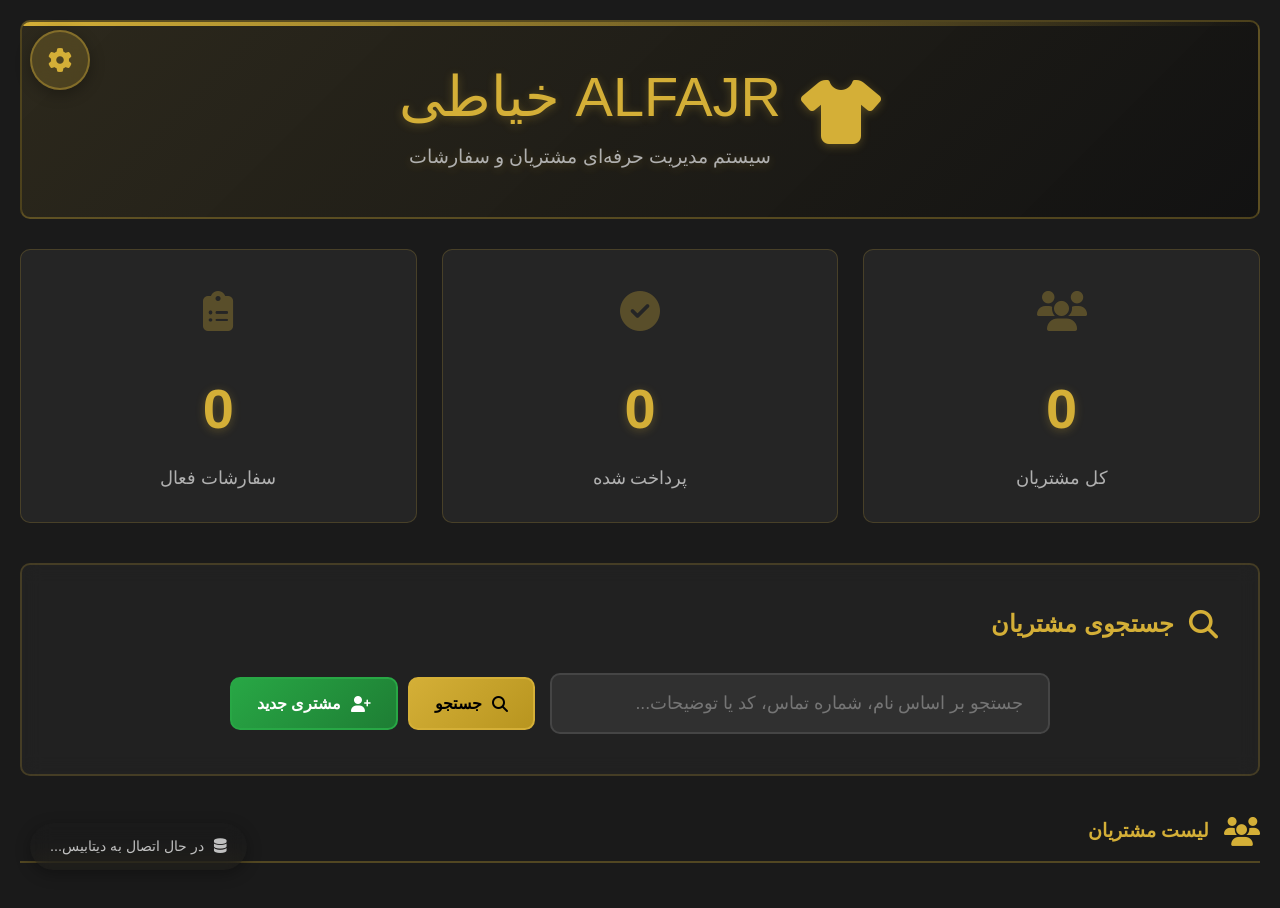
==== commit 914da128: "Add files via upload" ====
--- a/index.html
+++ b/index.html
@@ -8,8 +8,8 @@
     
     <!-- PWA Configuration -->
     <link rel="manifest" href="manifest.json">
-    <link rel="icon" type="image/png" href="assets/icons/icon-192.png">
-    <link rel="apple-touch-icon" href="assets/icons/icon-192.png">
+    <link rel="icon" type="image/png" href="assets/icon-192.png">
+    <link rel="apple-touch-icon" href="assets/icon-192.png">
     
     <!-- Font Awesome -->
     <link rel="stylesheet" href="https://cdnjs.cloudflare.com/ajax/libs/font-awesome/6.4.0/css/all.min.css">
@@ -19,49 +19,55 @@
     <link rel="stylesheet" href="css/theme.css">
     <link rel="stylesheet" href="css/responsive.css">
     
-    <title>ALFAJR خیاطی - سیستم مدیریت</title>
+    <title>ALFAJR خیاطی - سیستم مدیریت مشتریان</title>
 </head>
-<body class="dark-mode">
+<body>
     <!-- Loading Overlay -->
-    <div id="loadingOverlay" class="loading-overlay">
+    <div id="loadingOverlay">
         <div class="loading-spinner"></div>
-        <div id="loadingText" class="loading-text">در حال راه‌اندازی سیستم...</div>
+        <div id="loadingText">در حال راه‌اندازی سیستم ALFAJR...</div>
     </div>
 
     <!-- Global Notification -->
-    <div id="globalNotification" class="notification-container"></div>
+    <div id="globalNotification"></div>
+
+    <!-- Database Status -->
+    <div id="dbStatus" class="db-status">
+        <i class="fas fa-database"></i>
+        <span>در حال اتصال به دیتابیس...</span>
+    </div>
 
     <!-- Settings Menu -->
     <div class="settings-menu">
-        <button class="settings-btn" onclick="App.toggleSettings()">
+        <button class="settings-btn" onclick="toggleSettings()">
             <i class="fas fa-cog"></i>
         </button>
         <div class="settings-dropdown" id="settingsDropdown">
-            <button onclick="App.exportData()">
+            <button onclick="saveDataToFile()">
                 <i class="fas fa-save"></i>
                 ذخیره پشتیبان
             </button>
-            <button onclick="App.triggerFileImport()">
+            <button onclick="document.getElementById('fileInput').click()">
                 <i class="fas fa-folder-open"></i>
                 بازیابی پشتیبان
             </button>
-            <button onclick="App.setTheme('dark')">
+            <button onclick="toggleDarkMode()">
                 <i class="fas fa-moon"></i>
                 حالت تاریک
             </button>
-            <button onclick="App.setTheme('light')">
+            <button onclick="toggleLightMode()">
                 <i class="fas fa-sun"></i>
                 حالت روشن
             </button>
-            <button onclick="App.setTheme('vivid')">
+            <button onclick="toggleVividMode()">
                 <i class="fas fa-palette"></i>
                 حالت ویوید
             </button>
-            <button onclick="App.optimizeDatabase()">
+            <button onclick="optimizeDatabase()">
                 <i class="fas fa-broom"></i>
-                بهینه‌سازی
-            </button>
-            <button onclick="App.clearAllData()" class="delete-btn">
+                بهینه‌سازی دیتابیس
+            </button>
+            <button onclick="clearAllData()" class="delete-btn">
                 <i class="fas fa-trash"></i>
                 پاک‌سازی کامل
             </button>
@@ -113,11 +119,11 @@
                 <div class="search-box">
                     <input type="text" id="searchInput" placeholder="جستجو بر اساس نام، شماره تماس، کد یا توضیحات...">
                     <div class="search-buttons">
-                        <button class="btn-primary" onclick="App.searchCustomers()">
+                        <button class="btn-primary" onclick="searchCustomer()">
                             <i class="fas fa-search"></i>
                             جستجو
                         </button>
-                        <button class="btn-success" onclick="App.addCustomer()">
+                        <button class="btn-success" onclick="addCustomer()">
                             <i class="fas fa-user-plus"></i>
                             مشتری جدید
                         </button>
@@ -132,14 +138,7 @@
                     <h3>لیست مشتریان</h3>
                 </div>
                 <div id="customerList">
-                    <div class="empty-state">
-                        <i class="fas fa-users"></i>
-                        <h3>هنوز مشتری ثبت نشده است</h3>
-                        <p>برای شروع، روی دکمه "مشتری جدید" کلیک کنید</p>
-                        <button class="btn-primary" onclick="App.addCustomer()" style="margin-top: 20px;">
-                            <i class="fas fa-user-plus"></i> افزودن اولین مشتری
-                        </button>
-                    </div>
+                    <!-- Customer cards will be loaded here -->
                 </div>
             </div>
         </div>
@@ -147,7 +146,7 @@
         <!-- Profile Page -->
         <div id="profilePage" style="display: none;">
             <!-- Back Button -->
-            <button class="back-button btn-secondary" onclick="App.backHome()">
+            <button class="back-button btn-secondary" onclick="backHome()">
                 <i class="fas fa-arrow-right"></i>
                 بازگشت به لیست
             </button>
@@ -165,14 +164,7 @@
 
                 <!-- Print Buttons -->
                 <div class="print-buttons-container" id="printButtonsContainer">
-                    <button class="btn-primary" onclick="App.printMeasurementLabel()">
-                        <i class="fas fa-print"></i>
-                        چاپ لیبل اندازه
-                    </button>
-                    <button class="btn-secondary" onclick="App.printInvoice()">
-                        <i class="fas fa-file-invoice"></i>
-                        چاپ فاکتور
-                    </button>
+                    <!-- Print buttons will be added here dynamically -->
                 </div>
             </div>
 
@@ -186,76 +178,39 @@
 
             <!-- Measurements Section -->
             <div class="profile-section" id="measurementsContainer">
-                <div class="section-header">
-                    <h3><i class="fas fa-ruler-combined"></i> اندازه‌گیری‌ها</h3>
-                </div>
-                <div class="measurements-grid" id="measurementsGrid">
-                    <!-- اندازه‌گیری‌ها اینجا رندر می‌شوند -->
-                </div>
+                <!-- Measurements will be loaded here -->
             </div>
 
             <!-- Models Section -->
             <div class="profile-section" id="modelsContainer">
-                <div class="section-header">
-                    <h3><i class="fas fa-tshirt"></i> مدل‌ها</h3>
-                </div>
-                <div class="models-grid" id="modelsGrid">
-                    <!-- مدل‌ها اینجا رندر می‌شوند -->
-                </div>
+                <!-- Models will be loaded here -->
             </div>
 
             <!-- Price & Delivery Section -->
             <div class="profile-section" id="priceDeliveryContainer">
-                <div class="price-delivery-grid">
-                    <div class="price-section">
-                        <h4><i class="fas fa-money-bill-wave"></i> قیمت‌گذاری</h4>
-                        <div class="price-input">
-                            <label>قیمت کل (تومان):</label>
-                            <input type="number" id="totalPrice" min="0" step="1000">
-                        </div>
-                        <div class="price-input">
-                            <label>مبلغ پرداخت شده:</label>
-                            <input type="number" id="paidAmount" min="0" step="1000">
-                        </div>
-                    </div>
-                    <div class="delivery-section">
-                        <h4><i class="fas fa-calendar-alt"></i> تحویل</h4>
-                        <div class="delivery-input">
-                            <label>تاریخ تحویل:</label>
-                            <input type="text" id="deliveryDate" placeholder="مثال: ۱۴۰۲/۱۰/۱۵">
-                        </div>
-                    </div>
-                </div>
+                <!-- Price & Delivery will be loaded here -->
             </div>
 
             <!-- Orders Section -->
             <div class="profile-section" id="ordersContainer">
-                <div class="section-header">
-                    <h3><i class="fas fa-clipboard-list"></i> سفارشات</h3>
-                    <button class="btn-small" onclick="App.addOrder()">
-                        <i class="fas fa-plus"></i> افزودن سفارش
-                    </button>
-                </div>
-                <div id="ordersList">
-                    <!-- سفارشات اینجا رندر می‌شوند -->
-                </div>
+                <!-- Orders will be loaded here -->
             </div>
 
             <!-- Action Buttons -->
             <div class="profile-action-buttons">
-                <button class="btn-primary" onclick="App.saveCurrentCustomer()">
+                <button class="btn-primary" onclick="saveCustomer()">
                     <i class="fas fa-save"></i>
                     ذخیره تغییرات
                 </button>
-                <button class="btn-success" onclick="App.printMeasurementLabel()">
+                <button class="btn-success" onclick="printFullTable()">
                     <i class="fas fa-print"></i>
                     چاپ لیبل اندازه
                 </button>
-                <button class="btn-secondary" onclick="App.printInvoice()">
+                <button class="btn-secondary" onclick="printProfessionalInvoice()">
                     <i class="fas fa-file-invoice"></i>
                     چاپ فاکتور
                 </button>
-                <button class="btn-danger" onclick="App.deleteCurrentCustomer()">
+                <button class="btn-danger" onclick="deleteCurrentCustomer()">
                     <i class="fas fa-trash"></i>
                     حذف مشتری
                 </button>
@@ -264,22 +219,60 @@
     </div>
 
     <!-- JavaScript Files -->
-    <script src="js/utils.js"></script>
-    <script src="js/db.js"></script>
+    <script src="js/config.js"></script>
     <script src="js/customer.js"></script>
+    <script src="js/database.js"></script>
+    <script src="js/ui.js"></script>
     <script src="js/print.js"></script>
-    <script src="js/app.js"></script>
-    
-    <!-- Service Worker Registration -->
+    <script src="js/theme.js"></script>
+    <script src="js/main.js"></script>
+    
+    <!-- PWA Service Worker -->
     <script>
+        // Register Service Worker
         if ('serviceWorker' in navigator) {
             window.addEventListener('load', () => {
                 navigator.serviceWorker.register('service-worker.js')
+                    .then(registration => {
+                        console.log('✅ Service Worker ثبت شد:', registration.scope);
+                    })
                     .catch(error => {
-                        console.log('ServiceWorker registration failed:', error);
+                        console.log('❌ خطا در ثبت Service Worker:', error);
                     });
             });
         }
+
+        // Toggle Settings Dropdown
+        function toggleSettings() {
+            const dropdown = document.getElementById('settingsDropdown');
+            dropdown.classList.toggle('show');
+        }
+
+        // Close dropdown when clicking outside
+        document.addEventListener('click', (event) => {
+            const dropdown = document.getElementById('settingsDropdown');
+            const settingsBtn = document.querySelector('.settings-btn');
+            
+            if (dropdown && settingsBtn && 
+                !dropdown.contains(event.target) && 
+                !settingsBtn.contains(event.target)) {
+                dropdown.classList.remove('show');
+            }
+        });
+
+        function optimizeDatabase() {
+            if (confirm('آیا از بهینه‌سازی دیتابیس مطمئن هستید؟')) {
+                showLoading('در حال بهینه‌سازی...');
+                setTimeout(() => {
+                    hideLoading();
+                    showNotification('دیتابیس با موفقیت بهینه‌سازی شد', 'success');
+                }, 2000);
+            }
+        }
+
+        // Export functions to window object
+        window.toggleSettings = toggleSettings;
+        window.optimizeDatabase = optimizeDatabase;
     </script>
 </body>
-</html>
+</html>
--- a/css/main.css
+++ b/css/main.css
@@ -1,36 +1,20 @@
-/* ========== RESET & BASE STYLES ========== */
+/* ===== RESET & BASE ===== */
 * {
     margin: 0;
     padding: 0;
     box-sizing: border-box;
 }
 
-:root {
-    --primary-gold: #D4AF37;
-    --primary-dark: #1a1a1a;
-    --primary-light: #f8f9fa;
-    --text-light: #C0C0C0;
-    --text-dark: #333333;
-    --success: #28a745;
-    --danger: #dc3545;
-    --warning: #ffc107;
-    --info: #17a2b8;
-    --border-radius: 10px;
-    --box-shadow: 0 4px 20px rgba(0, 0, 0, 0.2);
-    --transition: all 0.3s ease;
-}
-
 body {
     font-family: 'Segoe UI', Tahoma, Geneva, Verdana, sans-serif;
-    background: var(--primary-dark);
-    color: var(--text-light);
+    background: #1a1a1a;
+    color: #C0C0C0;
     min-height: 100vh;
     line-height: 1.6;
-    transition: var(--transition);
+    transition: all 0.3s ease;
     overflow-x: hidden;
 }
 
-/* ========== LAYOUT ========== */
 .container {
     max-width: 1400px;
     margin: 0 auto;
@@ -38,12 +22,12 @@
     min-height: 100vh;
 }
 
-/* ========== HEADER & LOGO ========== */
+/* ===== HEADER & LOGO ===== */
 .main-header {
     text-align: center;
     padding: 30px 20px;
     background: linear-gradient(135deg, rgba(212, 175, 55, 0.1) 0%, rgba(0, 0, 0, 0.3) 100%);
-    border-radius: var(--border-radius);
+    border-radius: 10px;
     margin-bottom: 30px;
     border: 2px solid rgba(212, 175, 55, 0.3);
     position: relative;
@@ -57,12 +41,12 @@
     left: 0;
     right: 0;
     height: 4px;
-    background: linear-gradient(90deg, var(--primary-gold), transparent);
+    background: linear-gradient(90deg, #D4AF37, transparent);
 }
 
 .logo {
     font-size: 3.5rem;
-    color: var(--primary-gold);
+    color: #D4AF37;
     margin-bottom: 15px;
     text-shadow: 0 2px 10px rgba(212, 175, 55, 0.3);
     display: flex;
@@ -83,12 +67,12 @@
 }
 
 .tagline {
-    color: var(--text-light);
+    color: #C0C0C0;
     font-size: 1.2rem;
     opacity: 0.9;
 }
 
-/* ========== SETTINGS MENU ========== */
+/* ===== SETTINGS MENU ===== */
 .settings-menu {
     position: fixed;
     top: 30px;
@@ -102,13 +86,13 @@
     border-radius: 50%;
     background: rgba(212, 175, 55, 0.2);
     border: 2px solid rgba(212, 175, 55, 0.4);
-    color: var(--primary-gold);
+    color: #D4AF37;
     cursor: pointer;
     display: flex;
     align-items: center;
     justify-content: center;
     font-size: 1.5rem;
-    transition: var(--transition);
+    transition: all 0.3s ease;
     box-shadow: 0 4px 15px rgba(0, 0, 0, 0.3);
     backdrop-filter: blur(10px);
 }
@@ -155,14 +139,14 @@
     margin: 8px 0;
     border: none;
     background: rgba(255, 255, 255, 0.1);
-    color: var(--text-light);
+    color: #C0C0C0;
     border-radius: 8px;
     cursor: pointer;
     display: flex;
     align-items: center;
     gap: 15px;
     font-size: 1rem;
-    transition: var(--transition);
+    transition: all 0.3s ease;
     text-align: right;
 }
 
@@ -186,28 +170,30 @@
     background: rgba(220, 53, 69, 0.4);
 }
 
-/* ========== LOADING OVERLAY ========== */
+/* ===== LOADING OVERLAY ===== */
 #loadingOverlay {
     position: fixed;
     top: 0;
     left: 0;
     right: 0;
     bottom: 0;
-    background: rgba(0, 0, 0, 0.95);
+    background: rgba(0, 0, 0, 0.92);
     display: none;
     flex-direction: column;
     justify-content: center;
     align-items: center;
     z-index: 9999;
+    color: white;
+    font-family: Tahoma, Arial, sans-serif;
     backdrop-filter: blur(10px);
 }
 
 .loading-spinner {
-    width: 80px;
-    height: 80px;
-    border: 5px solid rgba(212, 175, 55, 0.1);
+    width: 70px;
+    height: 70px;
+    border: 5px solid rgba(255, 255, 255, 0.1);
     border-radius: 50%;
-    border-top-color: var(--primary-gold);
+    border-top-color: #D4AF37;
     animation: spin 1s linear infinite;
     margin-bottom: 30px;
 }
@@ -218,14 +204,14 @@
 }
 
 #loadingText {
-    color: var(--primary-gold);
-    font-size: 1.3rem;
+    color: #D4AF37;
+    font-size: 18px;
     text-align: center;
     max-width: 400px;
     line-height: 1.8;
 }
 
-/* ========== NOTIFICATION ========== */
+/* ===== NOTIFICATION ===== */
 #globalNotification {
     position: fixed;
     top: 30px;
@@ -233,27 +219,18 @@
     padding: 20px 30px;
     border-radius: 12px;
     color: white;
-    font-weight: bold;
+    font-weight: 600;
     z-index: 9998;
-    max-width: 400px;
-    box-shadow: var(--box-shadow);
-    display: none;
+    max-width: 500px;
+    box-shadow: 0 4px 20px rgba(0, 0, 0, 0.2);
+    display: flex;
     align-items: center;
     gap: 15px;
     backdrop-filter: blur(10px);
-    animation: slideInRight 0.5s ease;
     border-left: 5px solid;
-}
-
-@keyframes slideInRight {
-    from {
-        transform: translateX(100%);
-        opacity: 0;
-    }
-    to {
-        transform: translateX(0);
-        opacity: 1;
-    }
+    opacity: 0;
+    transform: translateX(100px);
+    transition: all 0.5s cubic-bezier(0.68, -0.55, 0.27, 1.55);
 }
 
 #globalNotification.success {
@@ -277,7 +254,7 @@
     border-left-color: #17a2b8;
 }
 
-/* ========== DATABASE STATUS ========== */
+/* ===== DATABASE STATUS ===== */
 #dbStatus {
     position: fixed;
     bottom: 30px;
@@ -291,7 +268,7 @@
     z-index: 999;
     backdrop-filter: blur(10px);
     box-shadow: 0 4px 15px rgba(0, 0, 0, 0.3);
-    transition: var(--transition);
+    transition: all 0.3s ease;
 }
 
 #dbStatus.connected {
@@ -304,12 +281,7 @@
     color: white;
 }
 
-/* ========== HOME PAGE ========== */
-#homePage {
-    animation: fadeIn 0.5s ease;
-}
-
-/* ========== STATS BAR ========== */
+/* ===== STATS BAR ===== */
 .stats-bar {
     display: grid;
     grid-template-columns: repeat(auto-fit, minmax(250px, 1fr));
@@ -320,17 +292,17 @@
 .stat-card {
     background: rgba(255, 255, 255, 0.05);
     border: 1px solid rgba(212, 175, 55, 0.2);
-    border-radius: var(--border-radius);
+    border-radius: 10px;
     padding: 30px;
     text-align: center;
-    transition: var(--transition);
+    transition: all 0.3s ease;
     position: relative;
     overflow: hidden;
 }
 
 .stat-card:hover {
     transform: translateY(-10px);
-    border-color: var(--primary-gold);
+    border-color: #D4AF37;
     box-shadow: 0 10px 30px rgba(212, 175, 55, 0.2);
     background: rgba(212, 175, 55, 0.05);
 }
@@ -342,7 +314,7 @@
     left: 0;
     right: 0;
     height: 4px;
-    background: var(--primary-gold);
+    background: #D4AF37;
     transform: scaleX(0);
     transition: transform 0.3s ease;
 }
@@ -354,14 +326,14 @@
 .stat-value {
     font-size: 3.5rem;
     font-weight: bold;
-    color: var(--primary-gold);
+    color: #D4AF37;
     margin-bottom: 10px;
     text-shadow: 0 2px 10px rgba(212, 175, 55, 0.3);
 }
 
 .stat-label {
     font-size: 1.1rem;
-    color: var(--text-light);
+    color: #C0C0C0;
     opacity: 0.9;
 }
 
@@ -371,11 +343,11 @@
     margin-bottom: 20px;
 }
 
-/* ========== SEARCH SECTION ========== */
+/* ===== SEARCH SECTION ===== */
 .search-section {
     background: rgba(255, 255, 255, 0.03);
     border: 2px solid rgba(212, 175, 55, 0.2);
-    border-radius: var(--border-radius);
+    border-radius: 10px;
     padding: 40px;
     margin-bottom: 40px;
     backdrop-filter: blur(10px);
@@ -386,7 +358,7 @@
     align-items: center;
     gap: 15px;
     margin-bottom: 30px;
-    color: var(--primary-gold);
+    color: #D4AF37;
 }
 
 .search-header i {
@@ -413,14 +385,14 @@
     font-size: 1.1rem;
     background: rgba(255, 255, 255, 0.07);
     border: 2px solid rgba(255, 255, 255, 0.1);
-    color: var(--text-light);
-    border-radius: var(--border-radius);
-    transition: var(--transition);
+    color: #C0C0C0;
+    border-radius: 10px;
+    transition: all 0.3s ease;
 }
 
 #searchInput:focus {
     outline: none;
-    border-color: var(--primary-gold);
+    border-color: #D4AF37;
     box-shadow: 0 0 0 3px rgba(212, 175, 55, 0.2);
 }
 
@@ -430,15 +402,15 @@
     flex-wrap: wrap;
 }
 
-/* ========== BUTTONS ========== */
+/* ===== BUTTONS ===== */
 button {
     padding: 15px 25px;
     border: none;
-    border-radius: var(--border-radius);
+    border-radius: 10px;
     font-size: 1rem;
     font-weight: 600;
     cursor: pointer;
-    transition: var(--transition);
+    transition: all 0.3s ease;
     display: inline-flex;
     align-items: center;
     justify-content: center;
@@ -447,20 +419,20 @@
 }
 
 .btn-primary {
-    background: linear-gradient(135deg, var(--primary-gold), #b8951f);
+    background: linear-gradient(135deg, #D4AF37, #b8951f);
     color: #000;
-    border: 2px solid var(--primary-gold);
+    border: 2px solid #D4AF37;
 }
 
 .btn-primary:hover {
-    background: linear-gradient(135deg, #b8951f, var(--primary-gold));
+    background: linear-gradient(135deg, #b8951f, #D4AF37);
     transform: translateY(-3px);
     box-shadow: 0 7px 20px rgba(212, 175, 55, 0.4);
 }
 
 .btn-secondary {
     background: rgba(255, 255, 255, 0.1);
-    color: var(--text-light);
+    color: #C0C0C0;
     border: 2px solid rgba(255, 255, 255, 0.2);
 }
 
@@ -471,24 +443,24 @@
 }
 
 .btn-success {
-    background: linear-gradient(135deg, var(--success), #1e7e34);
+    background: linear-gradient(135deg, #28a745, #1e7e34);
     color: white;
-    border: 2px solid var(--success);
+    border: 2px solid #28a745;
 }
 
 .btn-danger {
-    background: linear-gradient(135deg, var(--danger), #bd2130);
+    background: linear-gradient(135deg, #dc3545, #bd2130);
     color: white;
-    border: 2px solid var(--danger);
+    border: 2px solid #dc3545;
 }
 
 .btn-danger:hover {
-    background: linear-gradient(135deg, #bd2130, var(--danger));
+    background: linear-gradient(135deg, #bd2130, #dc3545);
     transform: translateY(-3px);
     box-shadow: 0 7px 20px rgba(220, 53, 69, 0.4);
 }
 
-/* ========== CUSTOMER LIST ========== */
+/* ===== CUSTOMER LIST ===== */
 .customer-list-section {
     margin-top: 40px;
 }
@@ -498,7 +470,7 @@
     align-items: center;
     gap: 15px;
     margin-bottom: 25px;
-    color: var(--primary-gold);
+    color: #D4AF37;
     padding-bottom: 15px;
     border-bottom: 2px solid rgba(212, 175, 55, 0.3);
 }
@@ -516,17 +488,17 @@
 .customer-card {
     background: rgba(255, 255, 255, 0.03);
     border: 2px solid rgba(255, 255, 255, 0.1);
-    border-radius: var(--border-radius);
+    border-radius: 10px;
     padding: 25px;
     cursor: pointer;
-    transition: var(--transition);
+    transition: all 0.3s ease;
     position: relative;
     overflow: hidden;
 }
 
 .customer-card:hover {
     transform: translateY(-10px);
-    border-color: var(--primary-gold);
+    border-color: #D4AF37;
     box-shadow: 0 15px 40px rgba(0, 0, 0, 0.3);
     background: rgba(212, 175, 55, 0.05);
 }
@@ -564,7 +536,7 @@
 }
 
 .customer-date {
-    color: var(--text-light);
+    color: #C0C0C0;
     opacity: 0.7;
     font-size: 0.9rem;
 }
@@ -586,7 +558,7 @@
 }
 
 .customer-notes {
-    color: var(--text-light);
+    color: #C0C0C0;
     opacity: 0.8;
     font-size: 0.95rem;
     line-height: 1.6;
@@ -632,7 +604,7 @@
 
 .badge.delivery {
     background: rgba(212, 175, 55, 0.2);
-    color: var(--primary-gold);
+    color: #D4AF37;
     border: 1px solid rgba(212, 175, 55, 0.3);
 }
 
@@ -643,7 +615,7 @@
     padding: 8px 15px;
     border-radius: 6px;
     cursor: pointer;
-    transition: var(--transition);
+    transition: all 0.3s ease;
 }
 
 .delete-btn-small:hover {
@@ -651,11 +623,11 @@
     transform: scale(1.1);
 }
 
-/* ========== EMPTY STATE ========== */
+/* ===== EMPTY STATE ===== */
 .empty-state {
     text-align: center;
     padding: 80px 40px;
-    color: var(--text-light);
+    color: #C0C0C0;
     opacity: 0.7;
     grid-column: 1 / -1;
 }
@@ -669,7 +641,7 @@
 .empty-state h3 {
     font-size: 1.8rem;
     margin-bottom: 15px;
-    color: var(--primary-gold);
+    color: #D4AF37;
 }
 
 .empty-state p {
@@ -679,7 +651,7 @@
     line-height: 1.8;
 }
 
-/* ========== PROFILE PAGE ========== */
+/* ===== PROFILE PAGE ===== */
 #profilePage {
     animation: fadeIn 0.5s ease;
     padding-bottom: 50px;
@@ -687,7 +659,7 @@
 
 .profile-header-section {
     background: linear-gradient(135deg, rgba(212, 175, 55, 0.1) 0%, rgba(0, 0, 0, 0.3) 100%);
-    border-radius: var(--border-radius);
+    border-radius: 10px;
     padding: 40px;
     margin-bottom: 40px;
     border: 2px solid rgba(212, 175, 55, 0.3);
@@ -702,7 +674,7 @@
     left: 0;
     right: 0;
     height: 4px;
-    background: linear-gradient(90deg, var(--primary-gold), transparent);
+    background: linear-gradient(90deg, #D4AF37, transparent);
 }
 
 .profile-main-info {
@@ -752,18 +724,18 @@
     z-index: 10;
 }
 
-/* ========== PROFILE SECTIONS ========== */
+/* ===== PROFILE SECTIONS ===== */
 .profile-section {
     background: rgba(255, 255, 255, 0.03);
     border: 2px solid rgba(255, 255, 255, 0.1);
-    border-radius: var(--border-radius);
+    border-radius: 10px;
     padding: 35px;
     margin-bottom: 30px;
-    transition: var(--transition);
+    transition: all 0.3s ease;
 }
 
 .profile-section:hover {
-    border-color: var(--primary-gold);
+    border-color: #D4AF37;
     box-shadow: 0 10px 30px rgba(0, 0, 0, 0.2);
 }
 
@@ -777,7 +749,7 @@
 }
 
 .section-header h3 {
-    color: var(--primary-gold);
+    color: #D4AF37;
     font-size: 1.5rem;
     display: flex;
     align-items: center;
@@ -788,7 +760,7 @@
     font-size: 1.8rem;
 }
 
-/* ========== NOTES SECTION ========== */
+/* ===== NOTES SECTION ===== */
 #customerNotes {
     width: 100%;
     min-height: 150px;
@@ -797,20 +769,20 @@
     line-height: 1.8;
     background: rgba(255, 255, 255, 0.05);
     border: 2px solid rgba(255, 255, 255, 0.1);
-    color: var(--text-light);
-    border-radius: var(--border-radius);
+    color: #C0C0C0;
+    border-radius: 10px;
     resize: vertical;
-    transition: var(--transition);
+    transition: all 0.3s ease;
 }
 
 #customerNotes:focus {
     outline: none;
-    border-color: var(--primary-gold);
+    border-color: #D4AF37;
     box-shadow: 0 0 0 3px rgba(212, 175, 55, 0.2);
     background: rgba(255, 255, 255, 0.08);
 }
 
-/* ========== MEASUREMENTS SECTION ========== */
+/* ===== MEASUREMENTS SECTION ===== */
 #measurementsContainer .section-header {
     border-bottom-color: rgba(40, 167, 69, 0.3);
 }
@@ -828,7 +800,7 @@
 .measurement-group {
     background: rgba(255, 255, 255, 0.02);
     border: 1px solid rgba(255, 255, 255, 0.05);
-    border-radius: var(--border-radius);
+    border-radius: 10px;
     padding: 25px;
 }
 
@@ -853,7 +825,7 @@
 }
 
 .measurement-field label {
-    color: var(--text-light);
+    color: #C0C0C0;
     font-size: 0.95rem;
     opacity: 0.9;
 }
@@ -863,9 +835,9 @@
     background: rgba(255, 255, 255, 0.05);
     border: 2px solid rgba(255, 255, 255, 0.1);
     border-radius: 8px;
-    color: var(--text-light);
+    color: #C0C0C0;
     font-size: 1.1rem;
-    transition: var(--transition);
+    transition: all 0.3s ease;
 }
 
 .measurement-input:focus {
@@ -875,7 +847,7 @@
     background: rgba(255, 255, 255, 0.08);
 }
 
-/* ========== MODELS SECTION ========== */
+/* ===== MODELS SECTION ===== */
 #modelsContainer .section-header {
     border-bottom-color: rgba(255, 193, 7, 0.3);
 }
@@ -893,7 +865,7 @@
 .model-category {
     background: rgba(255, 255, 255, 0.02);
     border: 1px solid rgba(255, 255, 255, 0.05);
-    border-radius: var(--border-radius);
+    border-radius: 10px;
     padding: 25px;
 }
 
@@ -917,20 +889,20 @@
     border: 2px solid rgba(255, 255, 255, 0.1);
     border-radius: 30px;
     cursor: pointer;
-    transition: var(--transition);
+    transition: all 0.3s ease;
     font-size: 1rem;
-    color: var(--text-light);
+    color: #C0C0C0;
 }
 
 .model-option:hover {
     background: rgba(212, 175, 55, 0.1);
-    border-color: var(--primary-gold);
+    border-color: #D4AF37;
     transform: translateY(-3px);
 }
 
 .model-option.selected {
     background: rgba(212, 175, 55, 0.3);
-    border-color: var(--primary-gold);
+    border-color: #D4AF37;
     color: #ffffff;
     font-weight: bold;
 }
@@ -945,12 +917,12 @@
     right: 15px;
     top: 50%;
     transform: translateY(-50%);
-    color: var(--primary-gold);
+    color: #D4AF37;
     font-weight: bold;
     font-size: 1.2rem;
 }
 
-/* ========== PRICE & DELIVERY SECTION ========== */
+/* ===== PRICE & DELIVERY SECTION ===== */
 #priceDeliveryContainer .section-header {
     border-bottom-color: rgba(23, 162, 184, 0.3);
 }
@@ -970,7 +942,7 @@
 .delivery-section {
     background: rgba(255, 255, 255, 0.02);
     border: 1px solid rgba(255, 255, 255, 0.05);
-    border-radius: var(--border-radius);
+    border-radius: 10px;
     padding: 25px;
 }
 
@@ -997,12 +969,12 @@
     font-size: 1.2rem;
     background: rgba(255, 255, 255, 0.05);
     border: 2px solid rgba(255, 255, 255, 0.1);
-    color: var(--text-light);
+    color: #C0C0C0;
     border-radius: 8px;
 }
 
 .currency {
-    color: var(--primary-gold);
+    color: #D4AF37;
     font-weight: bold;
     font-size: 1.3rem;
     min-width: 80px;
@@ -1012,13 +984,13 @@
     padding: 20px;
     background: rgba(255, 255, 255, 0.05);
     border: 2px solid rgba(255, 255, 255, 0.1);
-    border-radius: var(--border-radius);
+    border-radius: 10px;
     cursor: pointer;
-    transition: var(--transition);
+    transition: all 0.3s ease;
 }
 
 .payment-toggle:hover {
-    border-color: var(--primary-gold);
+    border-color: #D4AF37;
     background: rgba(212, 175, 55, 0.05);
 }
 
@@ -1047,7 +1019,7 @@
 
 .payment-date {
     margin-top: 15px;
-    color: var(--text-light);
+    color: #C0C0C0;
     opacity: 0.8;
     font-size: 0.95rem;
 }
@@ -1067,23 +1039,23 @@
     border: 2px solid rgba(255, 255, 255, 0.1);
     border-radius: 8px;
     cursor: pointer;
-    transition: var(--transition);
+    transition: all 0.3s ease;
     font-size: 1.1rem;
 }
 
 .day-button:hover {
     background: rgba(212, 175, 55, 0.1);
-    border-color: var(--primary-gold);
+    border-color: #D4AF37;
 }
 
 .day-button.selected {
     background: rgba(212, 175, 55, 0.3);
-    border-color: var(--primary-gold);
+    border-color: #D4AF37;
     color: #ffffff;
     font-weight: bold;
 }
 
-/* ========== ORDERS SECTION ========== */
+/* ===== ORDERS SECTION ===== */
 #ordersContainer .section-header {
     border-bottom-color: rgba(108, 117, 125, 0.3);
 }
@@ -1102,7 +1074,7 @@
 .empty-orders {
     text-align: center;
     padding: 50px 30px;
-    color: var(--text-light);
+    color: #C0C0C0;
     opacity: 0.7;
 }
 
@@ -1125,12 +1097,12 @@
 .order-item {
     background: rgba(255, 255, 255, 0.02);
     border: 1px solid rgba(255, 255, 255, 0.05);
-    border-radius: var(--border-radius);
+    border-radius: 10px;
     padding: 25px;
     display: flex;
     justify-content: space-between;
     align-items: flex-start;
-    transition: var(--transition);
+    transition: all 0.3s ease;
 }
 
 .order-item:hover {
@@ -1156,13 +1128,13 @@
 }
 
 .order-date {
-    color: var(--text-light);
+    color: #C0C0C0;
     opacity: 0.7;
     font-size: 0.9rem;
 }
 
 .order-details {
-    color: var(--text-light);
+    color: #C0C0C0;
     line-height: 1.8;
     font-size: 1.05rem;
 }
@@ -1174,7 +1146,7 @@
     padding: 10px 15px;
     border-radius: 8px;
     cursor: pointer;
-    transition: var(--transition);
+    transition: all 0.3s ease;
     margin-left: 20px;
 }
 
@@ -1183,7 +1155,7 @@
     transform: scale(1.1);
 }
 
-/* ========== ACTION BUTTONS ========== */
+/* ===== ACTION BUTTONS ===== */
 .profile-action-buttons {
     display: flex;
     gap: 20px;
@@ -1192,7 +1164,7 @@
     flex-wrap: wrap;
 }
 
-/* ========== ANIMATIONS ========== */
+/* ===== ANIMATIONS ===== */
 @keyframes fadeIn {
     from {
         opacity: 0;
@@ -1204,7 +1176,7 @@
     }
 }
 
-/* ========== SCROLLBAR STYLING ========== */
+/* ===== SCROLLBAR STYLING ===== */
 ::-webkit-scrollbar {
     width: 10px;
     height: 10px;
@@ -1216,7 +1188,7 @@
 }
 
 ::-webkit-scrollbar-thumb {
-    background: var(--primary-gold);
+    background: #D4AF37;
     border-radius: 10px;
     border: 2px solid transparent;
     background-clip: padding-box;
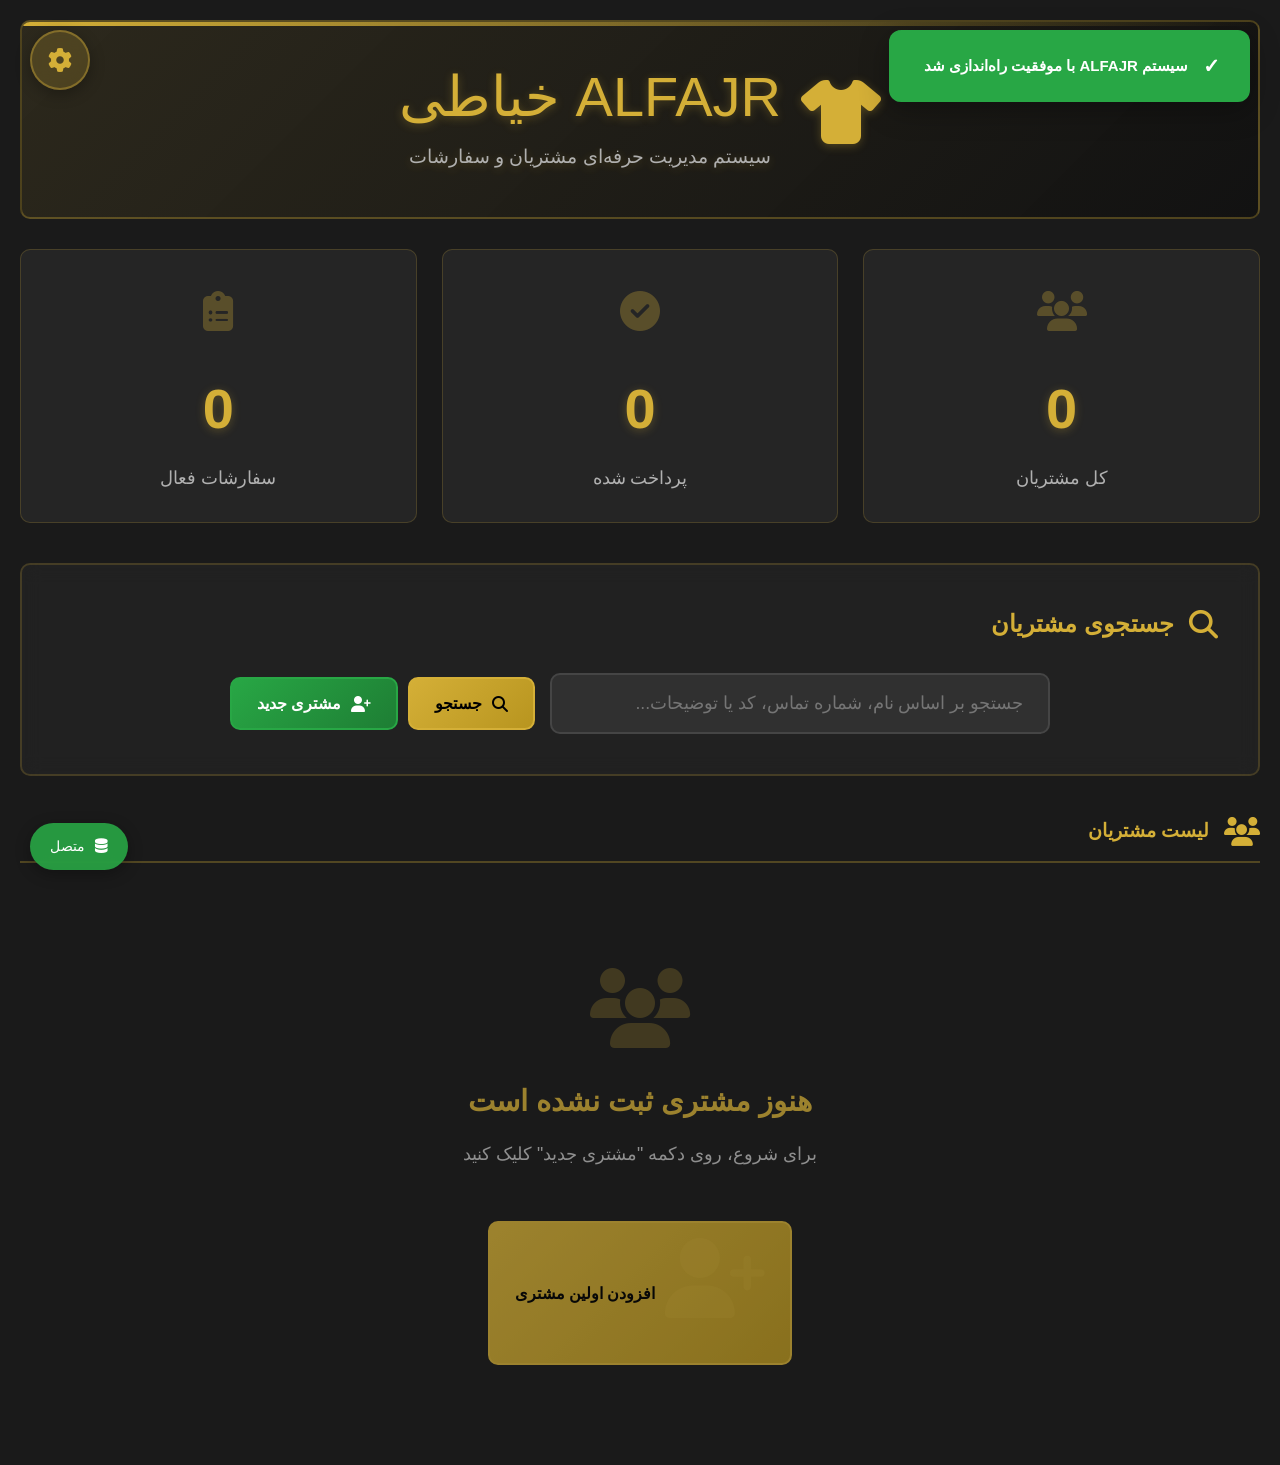
==== commit 8aaf0c8f: "Add files via upload" ====
--- a/index.html
+++ b/index.html
@@ -63,6 +63,20 @@
                 <i class="fas fa-palette"></i>
                 حالت ویوید
             </button>
+
+            <!-- انتخاب واحد پول -->
+            <div class="settings-currency-section">
+                <div class="settings-currency-label">
+                    <i class="fas fa-coins"></i>
+                    واحد پول
+                </div>
+                <div class="settings-currency-options" id="currencyOptions">
+                    <button class="currency-option selected" onclick="setCurrency('افغانی')">افغانی</button>
+                    <button class="currency-option" onclick="setCurrency('تومان')">تومان</button>
+                    <button class="currency-option" onclick="setCurrency('دالر')">دالر</button>
+                </div>
+            </div>
+
             <button onclick="optimizeDatabase()">
                 <i class="fas fa-broom"></i>
                 بهینه‌سازی دیتابیس
@@ -71,6 +85,38 @@
                 <i class="fas fa-trash"></i>
                 پاک‌سازی کامل
             </button>
+        </div>
+    </div>
+
+    <!-- Modal افزودن مشتری جدید -->
+    <div id="addCustomerModal" class="modal-overlay" style="display:none;">
+        <div class="modal-box">
+            <div class="modal-header">
+                <h3><i class="fas fa-user-plus"></i> مشتری جدید</h3>
+                <button class="modal-close" onclick="closeAddCustomerModal()">
+                    <i class="fas fa-times"></i>
+                </button>
+            </div>
+            <div class="modal-body">
+                <div class="modal-field">
+                    <label>نام کامل مشتری <span class="required">*</span></label>
+                    <input type="text" id="modalCustomerName" placeholder="مثال: احمد رحیمی" autocomplete="off">
+                    <span class="field-error" id="nameError"></span>
+                </div>
+                <div class="modal-field">
+                    <label>شماره تلفن <span class="required">*</span></label>
+                    <input type="tel" id="modalCustomerPhone" placeholder="مثال: 0799123456" autocomplete="off">
+                    <span class="field-error" id="phoneError"></span>
+                </div>
+            </div>
+            <div class="modal-footer">
+                <button class="btn-secondary" onclick="closeAddCustomerModal()">
+                    <i class="fas fa-times"></i> انصراف
+                </button>
+                <button class="btn-primary" onclick="submitAddCustomer()">
+                    <i class="fas fa-user-plus"></i> افزودن مشتری
+                </button>
+            </div>
         </div>
     </div>
 
@@ -223,6 +269,7 @@
     <script src="js/customer.js"></script>
     <script src="js/database.js"></script>
     <script src="js/ui.js"></script>
+    <script src="js/profile.js"></script>
     <script src="js/print.js"></script>
     <script src="js/theme.js"></script>
     <script src="js/main.js"></script>
@@ -260,13 +307,67 @@
             }
         });
 
-        function optimizeDatabase() {
-            if (confirm('آیا از بهینه‌سازی دیتابیس مطمئن هستید؟')) {
-                showLoading('در حال بهینه‌سازی...');
-                setTimeout(() => {
-                    hideLoading();
-                    showNotification('دیتابیس با موفقیت بهینه‌سازی شد', 'success');
-                }, 2000);
+        async function optimizeDatabase() {
+            if (!confirm('آیا از بهینه‌سازی دیتابیس مطمئن هستید؟')) return;
+
+            showLoading('در حال بهینه‌سازی دیتابیس...');
+
+            try {
+                // مرحله ۱: مشتریان حذف‌شده (soft-deleted) رو از DB پاک کن
+                const db = dbManager.db;
+                const tx = db.transaction(['customers'], 'readwrite');
+                const store = tx.objectStore('customers');
+
+                const allRecords = await new Promise((res, rej) => {
+                    const req = store.getAll();
+                    req.onsuccess = () => res(req.result);
+                    req.onerror  = () => rej(req.error);
+                });
+
+                let removed = 0;
+                for (const record of allRecords) {
+                    if (record.deleted) {
+                        await new Promise((res, rej) => {
+                            const req = store.delete(record.id);
+                            req.onsuccess = () => res();
+                            req.onerror   = () => rej(req.error);
+                        });
+                        removed++;
+                    }
+                }
+
+                // مرحله ۲: backup قدیمی‌ها رو پاک کن (بیشتر از ۱۰ تا نگه‌دار)
+                const txb = db.transaction(['backups'], 'readwrite');
+                const backupStore = txb.objectStore('backups');
+                const backups = await new Promise((res, rej) => {
+                    const req = backupStore.getAll();
+                    req.onsuccess = () => res(req.result);
+                    req.onerror   = () => rej(req.error);
+                });
+
+                let removedBackups = 0;
+                if (backups.length > 10) {
+                    backups.sort((a, b) => new Date(a.date) - new Date(b.date));
+                    const toDelete = backups.slice(0, backups.length - 10);
+                    for (const b of toDelete) {
+                        await new Promise((res, rej) => {
+                            const req = backupStore.delete(b.id);
+                            req.onsuccess = () => res();
+                            req.onerror   = () => rej(req.error);
+                        });
+                        removedBackups++;
+                    }
+                }
+
+                hideLoading();
+                showNotification(
+                    `بهینه‌سازی انجام شد — ${removed} رکورد حذفی و ${removedBackups} backup قدیمی پاک شد`,
+                    'success',
+                    5000
+                );
+            } catch (error) {
+                hideLoading();
+                showNotification('خطا در بهینه‌سازی: ' + error.message, 'error');
             }
         }
 
--- a/css/main.css
+++ b/css/main.css
@@ -1196,4 +1196,197 @@
 
 ::-webkit-scrollbar-thumb:hover {
     background: #b8951f;
-}+}
+/* ===== SAVE INDICATOR ANIMATION ===== */
+@keyframes fadeInOut {
+    0%   { opacity: 0; transform: translateY(10px); }
+    20%  { opacity: 1; transform: translateY(0); }
+    80%  { opacity: 1; transform: translateY(0); }
+    100% { opacity: 0; transform: translateY(-10px); }
+}
+
+/* ===== ADD CUSTOMER MODAL ===== */
+.modal-overlay {
+    position: fixed;
+    top: 0;
+    left: 0;
+    width: 100%;
+    height: 100%;
+    background: rgba(0, 0, 0, 0.75);
+    display: flex;
+    align-items: center;
+    justify-content: center;
+    z-index: 5000;
+    backdrop-filter: blur(8px);
+    animation: fadeIn 0.2s ease;
+}
+
+.modal-box {
+    background: #1e1e1e;
+    border: 2px solid rgba(212, 175, 55, 0.4);
+    border-radius: 16px;
+    width: 100%;
+    max-width: 480px;
+    margin: 20px;
+    box-shadow: 0 20px 60px rgba(0, 0, 0, 0.6);
+    animation: slideUp 0.3s cubic-bezier(0.34, 1.56, 0.64, 1);
+    overflow: hidden;
+}
+
+@keyframes slideUp {
+    from { opacity: 0; transform: translateY(40px) scale(0.95); }
+    to   { opacity: 1; transform: translateY(0) scale(1); }
+}
+
+.modal-header {
+    display: flex;
+    align-items: center;
+    justify-content: space-between;
+    padding: 25px 30px 20px;
+    border-bottom: 1px solid rgba(212, 175, 55, 0.2);
+}
+
+.modal-header h3 {
+    color: #D4AF37;
+    font-size: 1.4rem;
+    display: flex;
+    align-items: center;
+    gap: 12px;
+}
+
+.modal-close {
+    background: rgba(255, 255, 255, 0.08);
+    border: 1px solid rgba(255, 255, 255, 0.1);
+    color: #C0C0C0;
+    width: 38px;
+    height: 38px;
+    border-radius: 50%;
+    cursor: pointer;
+    display: flex;
+    align-items: center;
+    justify-content: center;
+    font-size: 1rem;
+    transition: all 0.2s ease;
+    padding: 0;
+    min-height: unset;
+}
+
+.modal-close:hover {
+    background: rgba(220, 53, 69, 0.3);
+    border-color: #dc3545;
+    color: #ff6b6b;
+    transform: rotate(90deg);
+}
+
+.modal-body {
+    padding: 25px 30px;
+    display: flex;
+    flex-direction: column;
+    gap: 20px;
+}
+
+.modal-field {
+    display: flex;
+    flex-direction: column;
+    gap: 8px;
+}
+
+.modal-field label {
+    color: #C0C0C0;
+    font-size: 1rem;
+    font-weight: 600;
+}
+
+.modal-field input {
+    padding: 16px 20px;
+    background: rgba(255, 255, 255, 0.06);
+    border: 2px solid rgba(255, 255, 255, 0.1);
+    border-radius: 10px;
+    color: #ffffff;
+    font-size: 1.1rem;
+    transition: all 0.3s ease;
+    font-family: inherit;
+}
+
+.modal-field input:focus {
+    outline: none;
+    border-color: #D4AF37;
+    background: rgba(255, 255, 255, 0.09);
+    box-shadow: 0 0 0 3px rgba(212, 175, 55, 0.15);
+}
+
+.modal-field input::placeholder {
+    color: rgba(192, 192, 192, 0.4);
+}
+
+.required {
+    color: #dc3545;
+    margin-right: 3px;
+}
+
+.field-error {
+    color: #ff6b6b;
+    font-size: 0.88rem;
+    min-height: 18px;
+    display: block;
+}
+
+.modal-footer {
+    display: flex;
+    gap: 12px;
+    padding: 20px 30px 25px;
+    border-top: 1px solid rgba(255, 255, 255, 0.06);
+    justify-content: flex-end;
+}
+
+/* ===== CURRENCY SELECTOR IN SETTINGS ===== */
+.settings-currency-section {
+    padding: 12px 0;
+    border-top: 1px solid rgba(255, 255, 255, 0.08);
+    border-bottom: 1px solid rgba(255, 255, 255, 0.08);
+    margin: 4px 0;
+}
+
+.settings-currency-label {
+    color: #C0C0C0;
+    font-size: 0.9rem;
+    margin-bottom: 10px;
+    padding: 0 5px;
+    display: flex;
+    align-items: center;
+    gap: 8px;
+    opacity: 0.8;
+}
+
+.settings-currency-options {
+    display: flex;
+    gap: 8px;
+}
+
+.currency-option {
+    flex: 1;
+    padding: 10px 8px;
+    background: rgba(255, 255, 255, 0.06);
+    border: 1px solid rgba(255, 255, 255, 0.1);
+    border-radius: 8px;
+    color: #C0C0C0;
+    font-size: 0.95rem;
+    cursor: pointer;
+    transition: all 0.25s ease;
+    text-align: center;
+    min-height: unset;
+}
+
+.currency-option:hover {
+    background: rgba(212, 175, 55, 0.15);
+    border-color: #D4AF37;
+    color: #ffffff;
+    transform: none;
+}
+
+.currency-option.selected {
+    background: rgba(212, 175, 55, 0.3);
+    border-color: #D4AF37;
+    color: #D4AF37;
+    font-weight: bold;
+}
--- a/css/theme.css
+++ b/css/theme.css
@@ -0,0 +1,614 @@
+/* ===== DARK MODE (DEFAULT) ===== */
+body.dark-mode {
+    background: #1a1a1a;
+    color: #C0C0C0;
+}
+
+body.dark-mode .container {
+    background: transparent;
+}
+
+/* ===== LIGHT MODE ===== */
+body.light-mode {
+    background: #f8f9fa;
+    color: #333333;
+}
+
+body.light-mode .container {
+    background: #ffffff;
+    box-shadow: 0 0 30px rgba(0,0,0,0.1);
+}
+
+body.light-mode .main-header {
+    background: linear-gradient(135deg, rgba(128, 0, 32, 0.1) 0%, rgba(0, 0, 0, 0.1) 100%);
+    border: 2px solid rgba(128, 0, 32, 0.3);
+}
+
+body.light-mode .main-header::before {
+    background: linear-gradient(90deg, #800020, transparent);
+}
+
+body.light-mode .logo {
+    color: #800020;
+}
+
+body.light-mode .settings-btn {
+    background: rgba(128, 0, 32, 0.2);
+    border: 2px solid rgba(128, 0, 32, 0.4);
+    color: #800020;
+}
+
+body.light-mode .settings-btn:hover {
+    background: rgba(128, 0, 32, 0.4);
+}
+
+body.light-mode .btn-primary {
+    background: linear-gradient(135deg, #800020, #600018);
+    border: 2px solid #800020;
+    color: white;
+}
+
+body.light-mode .btn-primary:hover {
+    background: linear-gradient(135deg, #600018, #800020);
+}
+
+body.light-mode .customer-card {
+    background: rgba(0, 0, 0, 0.03);
+    border: 2px solid rgba(0, 0, 0, 0.1);
+    color: #333333;
+}
+
+body.light-mode .customer-card:hover {
+    border-color: #800020;
+    background: rgba(128, 0, 32, 0.05);
+}
+
+body.light-mode .customer-name {
+    color: #000000;
+}
+
+body.light-mode .stat-card {
+    background: rgba(0, 0, 0, 0.05);
+    border: 1px solid rgba(128, 0, 32, 0.2);
+}
+
+body.light-mode .stat-value {
+    color: #800020;
+}
+
+body.light-mode .search-section {
+    background: rgba(0, 0, 0, 0.03);
+    border: 2px solid rgba(128, 0, 32, 0.2);
+}
+
+body.light-mode #searchInput {
+    background: rgba(0, 0, 0, 0.07);
+    border: 2px solid rgba(0, 0, 0, 0.1);
+    color: #333333;
+}
+
+body.light-mode #searchInput:focus {
+    border-color: #800020;
+    box-shadow: 0 0 0 3px rgba(128, 0, 32, 0.2);
+}
+
+/* ===== VIVID MODE ===== */
+body.vivid-mode {
+    background: linear-gradient(135deg, #667eea 0%, #764ba2 100%);
+    color: #ffffff;
+}
+
+body.vivid-mode .main-header {
+    background: rgba(255, 255, 255, 0.1);
+    border: 2px solid rgba(255, 255, 255, 0.3);
+    backdrop-filter: blur(10px);
+}
+
+body.vivid-mode .main-header::before {
+    background: linear-gradient(90deg, #FFD700, transparent);
+}
+
+body.vivid-mode .logo {
+    color: #FFD700;
+    text-shadow: 0 0 10px rgba(255, 215, 0, 0.5);
+}
+
+body.vivid-mode .settings-btn {
+    background: rgba(255, 215, 0, 0.2);
+    border: 2px solid rgba(255, 215, 0, 0.5);
+    color: #FFD700;
+}
+
+body.vivid-mode .settings-btn:hover {
+    background: rgba(255, 215, 0, 0.4);
+}
+
+body.vivid-mode .btn-primary {
+    background: linear-gradient(135deg, #FFD700, #FFC400);
+    border: 2px solid #FFD700;
+    color: #000000;
+}
+
+body.vivid-mode .btn-primary:hover {
+    background: linear-gradient(135deg, #FFC400, #FFD700);
+    box-shadow: 0 7px 20px rgba(255, 215, 0, 0.4);
+}
+
+body.vivid-mode .customer-card {
+    background: rgba(255, 255, 255, 0.1);
+    border: 2px solid rgba(255, 255, 255, 0.2);
+    backdrop-filter: blur(5px);
+}
+
+body.vivid-mode .customer-card:hover {
+    border-color: #FFD700;
+    background: rgba(255, 215, 0, 0.1);
+    box-shadow: 0 15px 40px rgba(0, 0, 0, 0.3);
+}
+
+body.vivid-mode .stat-card {
+    background: rgba(255, 255, 255, 0.1);
+    border: 1px solid rgba(255, 215, 0, 0.3);
+    backdrop-filter: blur(5px);
+}
+
+body.vivid-mode .stat-value {
+    color: #FFD700;
+}
+
+body.vivid-mode .search-section {
+    background: rgba(255, 255, 255, 0.1);
+    border: 2px solid rgba(255, 215, 0, 0.3);
+    backdrop-filter: blur(10px);
+}
+
+body.vivid-mode #searchInput {
+    background: rgba(255, 255, 255, 0.15);
+    border: 2px solid rgba(255, 255, 255, 0.3);
+    color: #ffffff;
+    backdrop-filter: blur(5px);
+}
+
+body.vivid-mode #searchInput:focus {
+    border-color: #FFD700;
+    box-shadow: 0 0 0 3px rgba(255, 215, 0, 0.2);
+}
+
+body.vivid-mode ::-webkit-scrollbar-thumb {
+    background: #FFD700;
+}
+
+body.vivid-mode ::-webkit-scrollbar-thumb:hover {
+    background: #FFC400;
+}
+
+/* ===== PROFILE SECTIONS IN DIFFERENT THEMES ===== */
+body.light-mode .profile-section {
+    background: rgba(0, 0, 0, 0.03);
+    border: 2px solid rgba(0, 0, 0, 0.1);
+}
+
+body.light-mode .profile-section:hover {
+    border-color: #800020;
+}
+
+body.vivid-mode .profile-section {
+    background: rgba(255, 255, 255, 0.1);
+    border: 2px solid rgba(255, 255, 255, 0.2);
+    backdrop-filter: blur(5px);
+}
+
+body.vivid-mode .profile-section:hover {
+    border-color: #FFD700;
+}
+
+/* ===== INPUT STYLES IN DIFFERENT THEMES ===== */
+body.light-mode .measurement-input,
+body.light-mode #customerNotes,
+body.light-mode #sewingPrice {
+    background: rgba(0, 0, 0, 0.05);
+    border: 2px solid rgba(0, 0, 0, 0.1);
+    color: #333333;
+}
+
+body.vivid-mode .measurement-input,
+body.vivid-mode #customerNotes,
+body.vivid-mode #sewingPrice {
+    background: rgba(255, 255, 255, 0.15);
+    border: 2px solid rgba(255, 255, 255, 0.3);
+    color: #ffffff;
+    backdrop-filter: blur(5px);
+}
+
+/* ===== MODEL OPTIONS IN DIFFERENT THEMES ===== */
+body.light-mode .model-option {
+    background: rgba(0, 0, 0, 0.05);
+    border: 2px solid rgba(0, 0, 0, 0.1);
+    color: #333333;
+}
+
+body.light-mode .model-option.selected {
+    background: rgba(128, 0, 32, 0.3);
+    border-color: #800020;
+    color: #ffffff;
+}
+
+body.vivid-mode .model-option {
+    background: rgba(255, 255, 255, 0.1);
+    border: 2px solid rgba(255, 255, 255, 0.2);
+    color: #ffffff;
+}
+
+body.vivid-mode .model-option.selected {
+    background: rgba(255, 215, 0, 0.3);
+    border-color: #FFD700;
+    color: #000000;
+}
+
+/* ===== BADGES IN DIFFERENT THEMES ===== */
+body.light-mode .badge.price {
+    background: rgba(40, 167, 69, 0.1);
+    color: #28a745;
+}
+
+body.light-mode .badge.paid {
+    background: rgba(23, 162, 184, 0.1);
+    color: #17a2b8;
+}
+
+body.light-mode .badge.delivery {
+    background: rgba(128, 0, 32, 0.1);
+    color: #800020;
+}
+
+body.vivid-mode .badge.price {
+    background: rgba(46, 204, 64, 0.3);
+    color: #2ECC40;
+    border-color: #2ECC40;
+}
+
+body.vivid-mode .badge.paid {
+    background: rgba(0, 86, 179, 0.3);
+    color: #0056b3;
+    border-color: #0056b3;
+}
+
+body.vivid-mode .badge.delivery {
+    background: rgba(255, 215, 0, 0.3);
+    color: #FFD700;
+    border-color: #FFD700;
+}
+
+/* ===== SETTINGS DROPDOWN IN DIFFERENT THEMES ===== */
+body.light-mode .settings-dropdown {
+    background: rgba(255, 255, 255, 0.98);
+    border: 2px solid rgba(128, 0, 32, 0.3);
+}
+
+body.light-mode .settings-dropdown button {
+    background: rgba(0, 0, 0, 0.05);
+    color: #333333;
+}
+
+body.light-mode .settings-dropdown button:hover {
+    background: rgba(128, 0, 32, 0.1);
+    color: #800020;
+}
+
+body.vivid-mode .settings-dropdown {
+    background: rgba(30, 20, 60, 0.95);
+    border: 2px solid rgba(255, 215, 0, 0.4);
+}
+
+
+/* ===== CUSTOMER CARD DETAILS IN DIFFERENT THEMES ===== */
+body.light-mode .customer-id {
+    background: rgba(23, 162, 184, 0.1);
+    color: #17a2b8;
+}
+
+body.light-mode .customer-phone {
+    color: #17a2b8;
+}
+
+body.light-mode .customer-date {
+    color: #555555;
+}
+
+body.light-mode .customer-notes {
+    color: #555555;
+}
+
+body.vivid-mode .customer-id {
+    background: rgba(255, 215, 0, 0.15);
+    color: #FFD700;
+}
+
+body.vivid-mode .customer-phone {
+    color: #FFD700;
+}
+
+
+/* ===== MEASUREMENT GROUPS IN DIFFERENT THEMES ===== */
+body.light-mode .measurement-group,
+body.light-mode .model-category,
+body.light-mode .price-section,
+body.light-mode .payment-section,
+body.light-mode .delivery-section {
+    background: rgba(0, 0, 0, 0.03);
+    border: 1px solid rgba(0, 0, 0, 0.08);
+}
+
+body.light-mode .measurement-group h4,
+body.light-mode .model-category h4,
+body.light-mode .price-section h4,
+body.light-mode .payment-section h4,
+body.light-mode .delivery-section h4 {
+    color: #17a2b8;
+    border-bottom-color: rgba(0, 0, 0, 0.1);
+}
+
+body.light-mode .measurement-input:focus {
+    border-color: #28a745;
+    box-shadow: 0 0 0 3px rgba(40, 167, 69, 0.15);
+}
+
+body.vivid-mode .measurement-group,
+body.vivid-mode .model-category,
+body.vivid-mode .price-section,
+body.vivid-mode .payment-section,
+body.vivid-mode .delivery-section {
+    background: rgba(255, 255, 255, 0.08);
+    border: 1px solid rgba(255, 255, 255, 0.15);
+    backdrop-filter: blur(5px);
+}
+
+body.vivid-mode .measurement-group h4,
+body.vivid-mode .model-category h4,
+body.vivid-mode .price-section h4,
+body.vivid-mode .payment-section h4,
+body.vivid-mode .delivery-section h4 {
+    color: #FFD700;
+    border-bottom-color: rgba(255, 255, 255, 0.15);
+}
+
+body.vivid-mode .measurement-input:focus {
+    border-color: #FFD700;
+    box-shadow: 0 0 0 3px rgba(255, 215, 0, 0.2);
+}
+
+
+/* ===== PAYMENT TOGGLE IN DIFFERENT THEMES ===== */
+body.light-mode .payment-toggle {
+    background: rgba(0, 0, 0, 0.04);
+    border: 2px solid rgba(0, 0, 0, 0.1);
+}
+
+body.light-mode .payment-toggle:hover {
+    border-color: #800020;
+    background: rgba(128, 0, 32, 0.05);
+}
+
+body.vivid-mode .payment-toggle {
+    background: rgba(255, 255, 255, 0.1);
+    border: 2px solid rgba(255, 255, 255, 0.2);
+}
+
+body.vivid-mode .payment-toggle:hover {
+    border-color: #FFD700;
+}
+
+
+/* ===== DELIVERY DAYS IN DIFFERENT THEMES ===== */
+body.light-mode .day-button {
+    background: rgba(0, 0, 0, 0.04);
+    border: 2px solid rgba(0, 0, 0, 0.1);
+    color: #333333;
+}
+
+body.light-mode .day-button:hover {
+    background: rgba(128, 0, 32, 0.08);
+    border-color: #800020;
+}
+
+body.light-mode .day-button.selected {
+    background: rgba(128, 0, 32, 0.25);
+    border-color: #800020;
+    color: #800020;
+}
+
+body.vivid-mode .day-button {
+    background: rgba(255, 255, 255, 0.1);
+    border: 2px solid rgba(255, 255, 255, 0.2);
+    color: #ffffff;
+}
+
+body.vivid-mode .day-button:hover {
+    background: rgba(255, 215, 0, 0.15);
+    border-color: #FFD700;
+}
+
+body.vivid-mode .day-button.selected {
+    background: rgba(255, 215, 0, 0.3);
+    border-color: #FFD700;
+    color: #000000;
+    font-weight: bold;
+}
+
+
+/* ===== ORDERS IN DIFFERENT THEMES ===== */
+body.light-mode .order-item {
+    background: rgba(0, 0, 0, 0.03);
+    border: 1px solid rgba(0, 0, 0, 0.08);
+}
+
+body.light-mode .order-item:hover {
+    background: rgba(0, 0, 0, 0.05);
+    border-color: rgba(0, 0, 0, 0.12);
+}
+
+body.light-mode .order-number {
+    color: #17a2b8;
+}
+
+body.light-mode .order-date {
+    color: #555555;
+}
+
+body.light-mode .order-details {
+    color: #333333;
+}
+
+body.light-mode .btn-delete-order {
+    background: rgba(220, 53, 69, 0.08);
+}
+
+body.vivid-mode .order-item {
+    background: rgba(255, 255, 255, 0.08);
+    border: 1px solid rgba(255, 255, 255, 0.15);
+    backdrop-filter: blur(5px);
+}
+
+body.vivid-mode .order-item:hover {
+    background: rgba(255, 255, 255, 0.12);
+    border-color: rgba(255, 215, 0, 0.3);
+}
+
+body.vivid-mode .order-number {
+    color: #FFD700;
+}
+
+
+/* ===== SECTION HEADERS IN DIFFERENT THEMES ===== */
+body.light-mode .section-header {
+    border-bottom-color: rgba(0, 0, 0, 0.1);
+}
+
+body.light-mode #measurementsContainer .section-header h3 {
+    color: #28a745;
+}
+
+body.light-mode #modelsContainer .section-header h3 {
+    color: #b8860b;
+}
+
+body.light-mode #priceDeliveryContainer .section-header h3 {
+    color: #17a2b8;
+}
+
+body.light-mode #ordersContainer .section-header h3 {
+    color: #555555;
+}
+
+body.vivid-mode .section-header {
+    border-bottom-color: rgba(255, 215, 0, 0.3);
+}
+
+body.vivid-mode .section-header h3 {
+    color: #FFD700;
+}
+
+
+/* ===== CURRENCY & PRICE DISPLAY IN DIFFERENT THEMES ===== */
+body.light-mode .currency {
+    color: #800020;
+}
+
+body.vivid-mode .currency {
+    color: #FFD700;
+}
+
+body.light-mode #sewingPrice {
+    background: rgba(0, 0, 0, 0.05);
+    border: 2px solid rgba(0, 0, 0, 0.1);
+    color: #333333;
+}
+
+body.light-mode #sewingPrice:focus {
+    border-color: #800020;
+    box-shadow: 0 0 0 3px rgba(128, 0, 32, 0.15);
+}
+
+body.vivid-mode #sewingPrice:focus {
+    border-color: #FFD700;
+    box-shadow: 0 0 0 3px rgba(255, 215, 0, 0.2);
+}
+
+
+/* ===== DB STATUS IN DIFFERENT THEMES ===== */
+body.light-mode #dbStatus.connected {
+    background: rgba(40, 167, 69, 0.85);
+}
+
+body.light-mode #dbStatus.disconnected {
+    background: rgba(220, 53, 69, 0.85);
+}
+
+
+/* ===== MODAL IN DIFFERENT THEMES ===== */
+body.light-mode .modal-box {
+    background: #ffffff;
+    border-color: rgba(128, 0, 32, 0.3);
+    box-shadow: 0 20px 60px rgba(0, 0, 0, 0.2);
+}
+
+body.light-mode .modal-header h3 {
+    color: #800020;
+}
+
+body.light-mode .modal-header {
+    border-bottom-color: rgba(128, 0, 32, 0.15);
+}
+
+body.light-mode .modal-field input {
+    background: rgba(0, 0, 0, 0.04);
+    border-color: rgba(0, 0, 0, 0.15);
+    color: #333333;
+}
+
+body.light-mode .modal-field input:focus {
+    border-color: #800020;
+    box-shadow: 0 0 0 3px rgba(128, 0, 32, 0.12);
+    background: rgba(0, 0, 0, 0.06);
+}
+
+body.light-mode .modal-footer {
+    border-top-color: rgba(0, 0, 0, 0.08);
+}
+
+body.vivid-mode .modal-box {
+    background: rgba(30, 20, 60, 0.97);
+    border-color: rgba(255, 215, 0, 0.5);
+}
+
+body.vivid-mode .modal-header h3 {
+    color: #FFD700;
+}
+
+body.vivid-mode .modal-field input:focus {
+    border-color: #FFD700;
+    box-shadow: 0 0 0 3px rgba(255, 215, 0, 0.15);
+}
+
+/* ===== CURRENCY SELECTOR IN DIFFERENT THEMES ===== */
+body.light-mode .settings-currency-section {
+    border-color: rgba(0, 0, 0, 0.1);
+}
+
+body.light-mode .currency-option {
+    background: rgba(0, 0, 0, 0.04);
+    border-color: rgba(0, 0, 0, 0.1);
+    color: #333333;
+}
+
+body.light-mode .currency-option.selected {
+    background: rgba(128, 0, 32, 0.2);
+    border-color: #800020;
+    color: #800020;
+}
+
+body.vivid-mode .currency-option.selected {
+    background: rgba(255, 215, 0, 0.3);
+    border-color: #FFD700;
+    color: #FFD700;
+}
--- a/css/responsive.css
+++ b/css/responsive.css
@@ -0,0 +1,184 @@
+/* ========== RESPONSIVE DESIGN ========== */
+@media (max-width: 1200px) {
+    .container {
+        padding: 15px;
+    }
+    
+    .logo {
+        font-size: 2.8rem;
+    }
+    
+    .stats-bar {
+        grid-template-columns: repeat(2, 1fr);
+    }
+}
+
+@media (max-width: 992px) {
+    .logo {
+        font-size: 2.3rem;
+    }
+    
+    .logo i {
+        font-size: 3rem;
+    }
+    
+    #customerList {
+        grid-template-columns: repeat(auto-fill, minmax(300px, 1fr));
+    }
+    
+    .measurements-grid,
+    .models-grid,
+    .price-delivery-grid {
+        grid-template-columns: 1fr;
+    }
+}
+
+@media (max-width: 768px) {
+    .container {
+        padding: 10px;
+    }
+    
+    .main-header {
+        padding: 20px 15px;
+    }
+    
+    .logo {
+        font-size: 1.8rem;
+        flex-direction: column;
+        gap: 10px;
+    }
+    
+    .logo i {
+        font-size: 2.5rem;
+    }
+    
+    .stats-bar {
+        grid-template-columns: 1fr;
+        gap: 15px;
+    }
+    
+    .stat-card {
+        padding: 20px;
+    }
+    
+    .stat-value {
+        font-size: 2.8rem;
+    }
+    
+    .search-section {
+        padding: 25px 15px;
+    }
+    
+    .search-box {
+        flex-direction: column;
+        align-items: stretch;
+    }
+    
+    #searchInput {
+        min-width: 100%;
+        margin-bottom: 15px;
+    }
+    
+    .search-buttons {
+        justify-content: center;
+    }
+    
+    .settings-menu {
+        top: 15px;
+        left: 15px;
+    }
+    
+    .settings-btn {
+        width: 50px;
+        height: 50px;
+        font-size: 1.3rem;
+    }
+    
+    .settings-dropdown {
+        min-width: 250px;
+    }
+    
+    .profile-header-section {
+        padding: 25px 15px;
+    }
+    
+    .profile-name {
+        font-size: 2rem;
+    }
+    
+    .profile-phone {
+        font-size: 1.3rem;
+    }
+    
+    .profile-section {
+        padding: 25px 15px;
+    }
+    
+    .back-button {
+        top: 15px;
+        left: 15px;
+    }
+    
+    #dbStatus {
+        bottom: 15px;
+        left: 15px;
+        font-size: 0.8rem;
+        padding: 10px 15px;
+    }
+    
+    #globalNotification {
+        top: 15px;
+        right: 15px;
+        left: 15px;
+        max-width: none;
+    }
+}
+
+@media (max-width: 480px) {
+    .logo {
+        font-size: 1.5rem;
+    }
+    
+    .tagline {
+        font-size: 1rem;
+    }
+    
+    .customer-card {
+        padding: 20px;
+    }
+    
+    .customer-name {
+        font-size: 1.3rem;
+    }
+    
+    .profile-action-buttons {
+        flex-direction: column;
+    }
+    
+    .profile-action-buttons button {
+        width: 100%;
+    }
+    
+    .print-buttons-container {
+        flex-direction: column;
+    }
+    
+    .print-buttons-container button {
+        width: 100%;
+    }
+    
+    .day-button {
+        min-width: 100px;
+        font-size: 1rem;
+    }
+    
+    .model-options {
+        justify-content: center;
+    }
+    
+    .model-option {
+        flex: 1;
+        min-width: 120px;
+        text-align: center;
+    }
+}
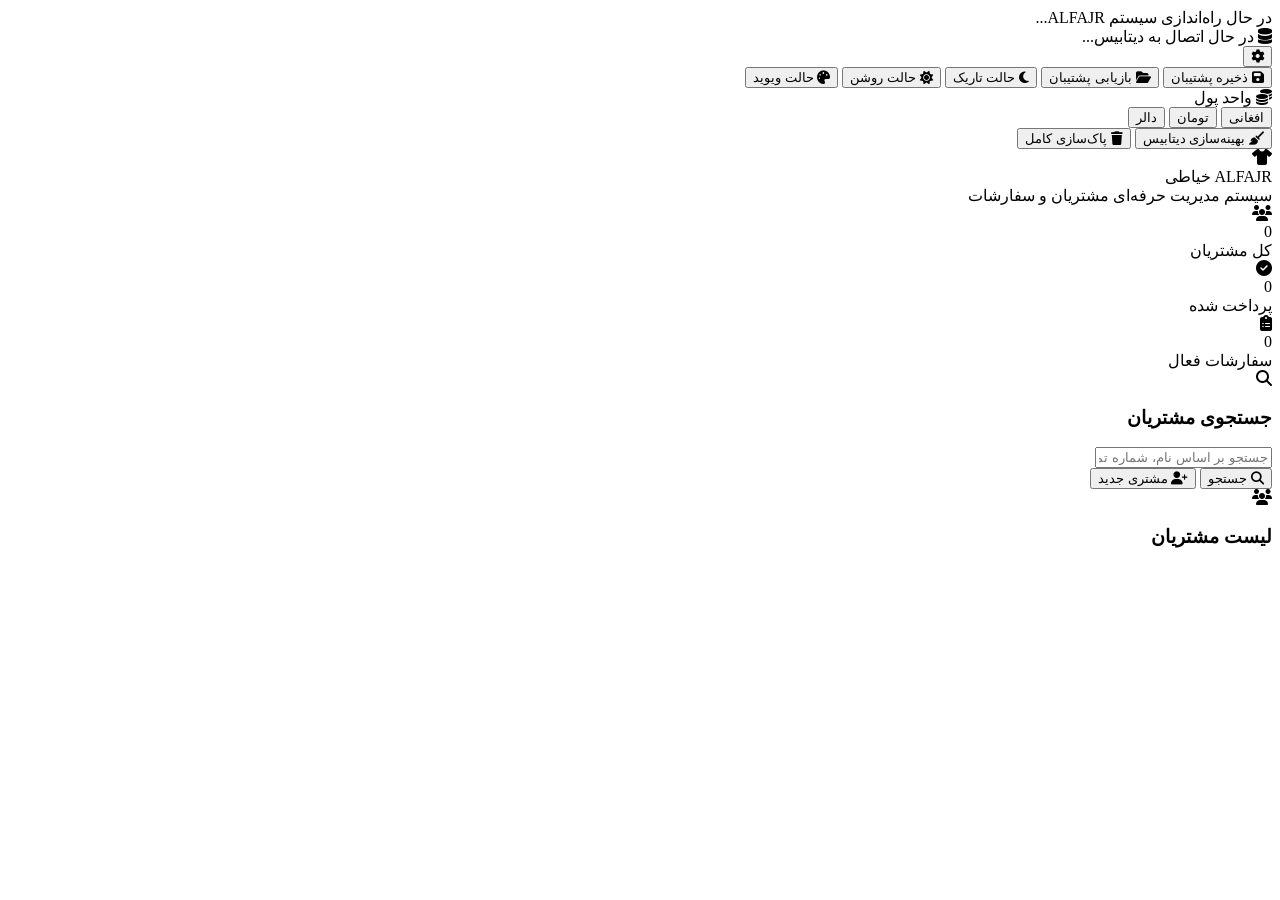
==== commit 29a42590: "Add files via upload" ====
--- a/index.html
+++ b/index.html
@@ -89,7 +89,7 @@
     </div>
 
     <!-- Modal افزودن مشتری جدید -->
-    <div id="addCustomerModal" class="modal-overlay" style="display:none;">
+    <div id="addCustomerModal" class="modal-overlay" onclick="if(event.target===this)closeAddCustomerModal()" style="display:none;">
         <div class="modal-box">
             <div class="modal-header">
                 <h3><i class="fas fa-user-plus"></i> مشتری جدید</h3>
